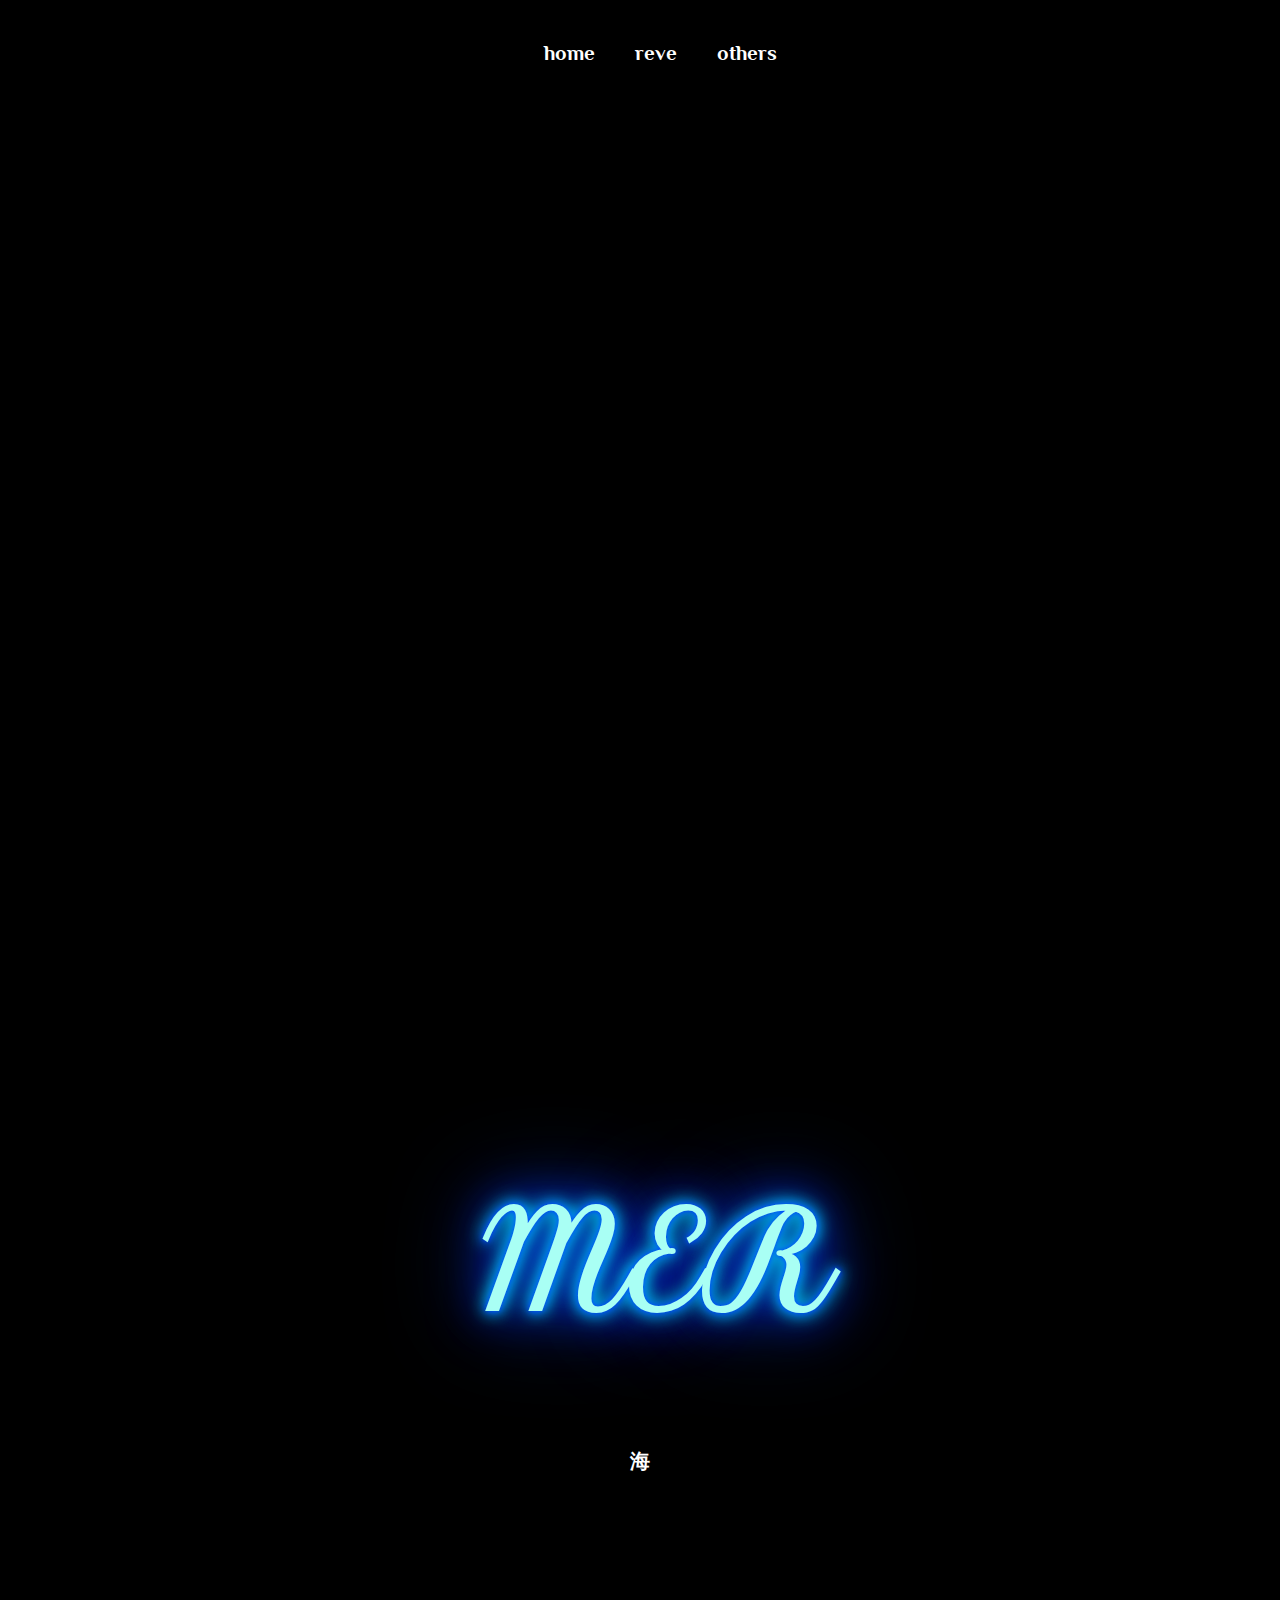
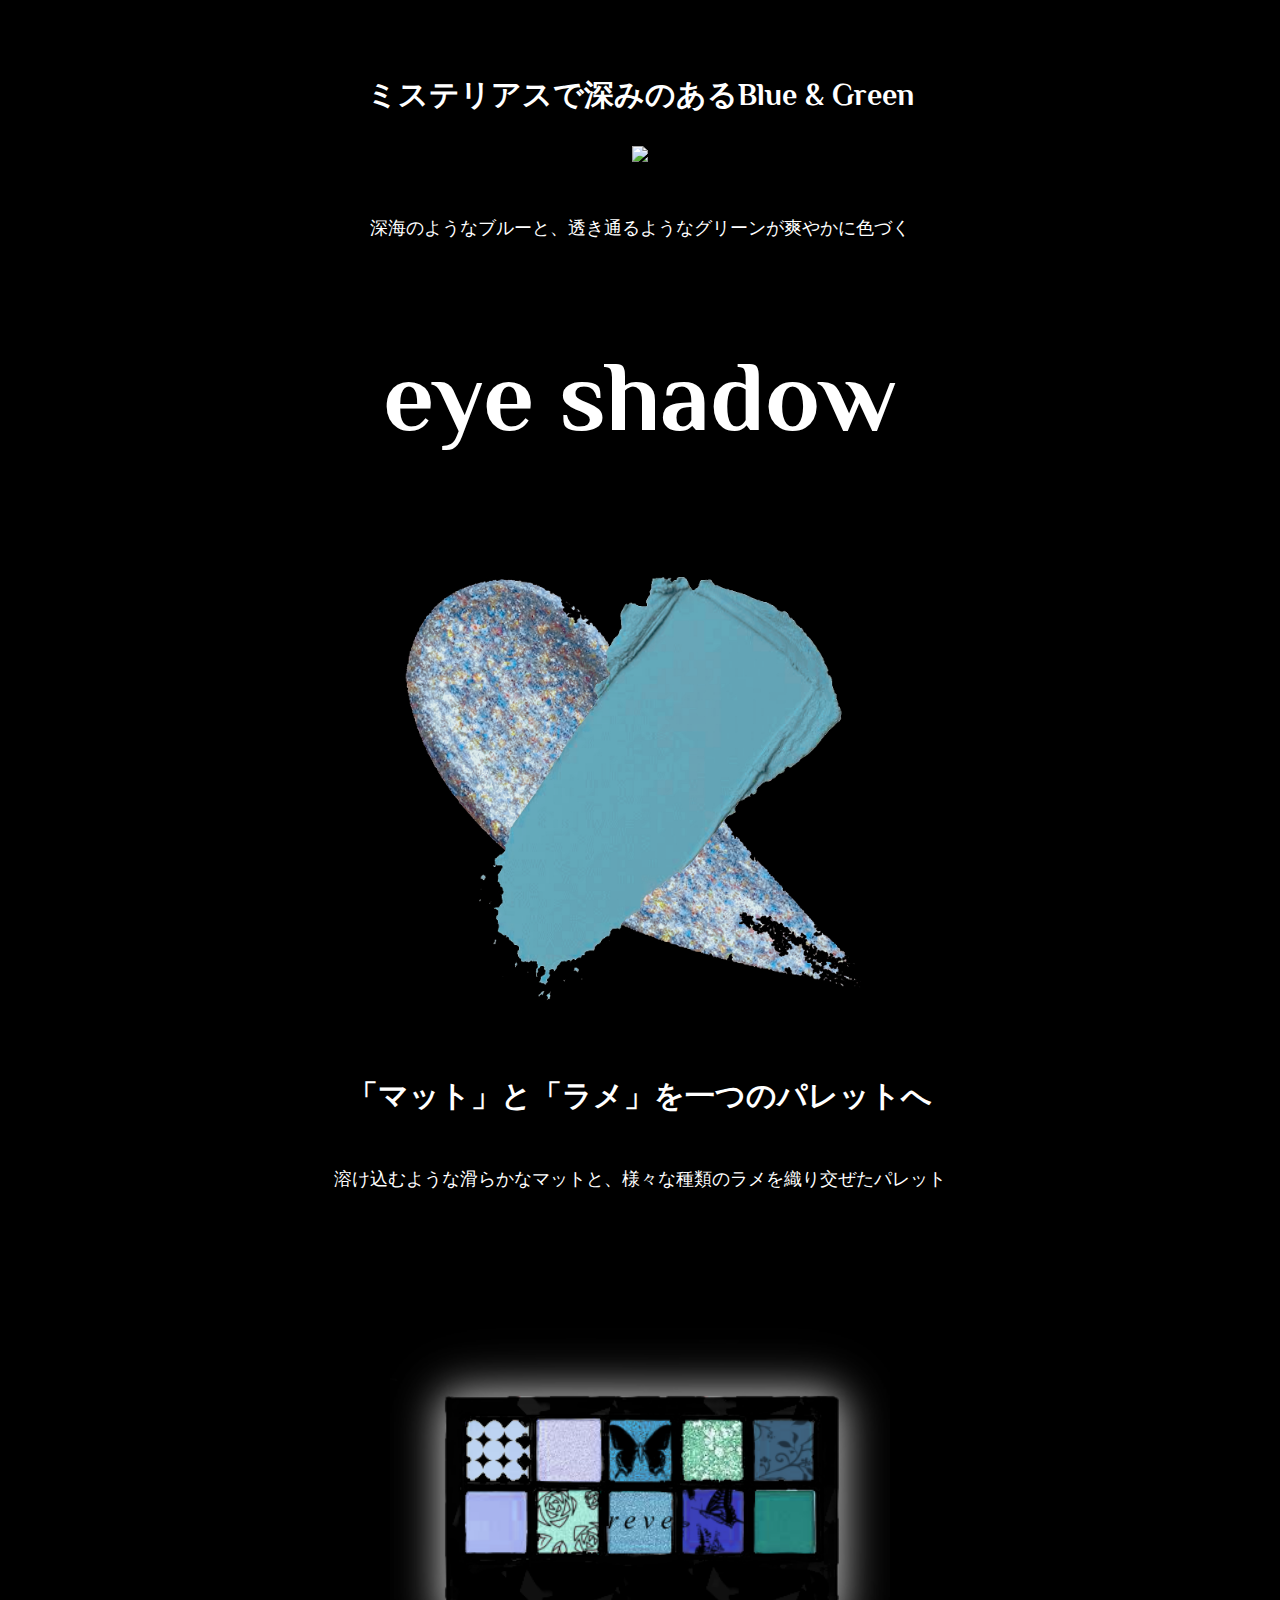
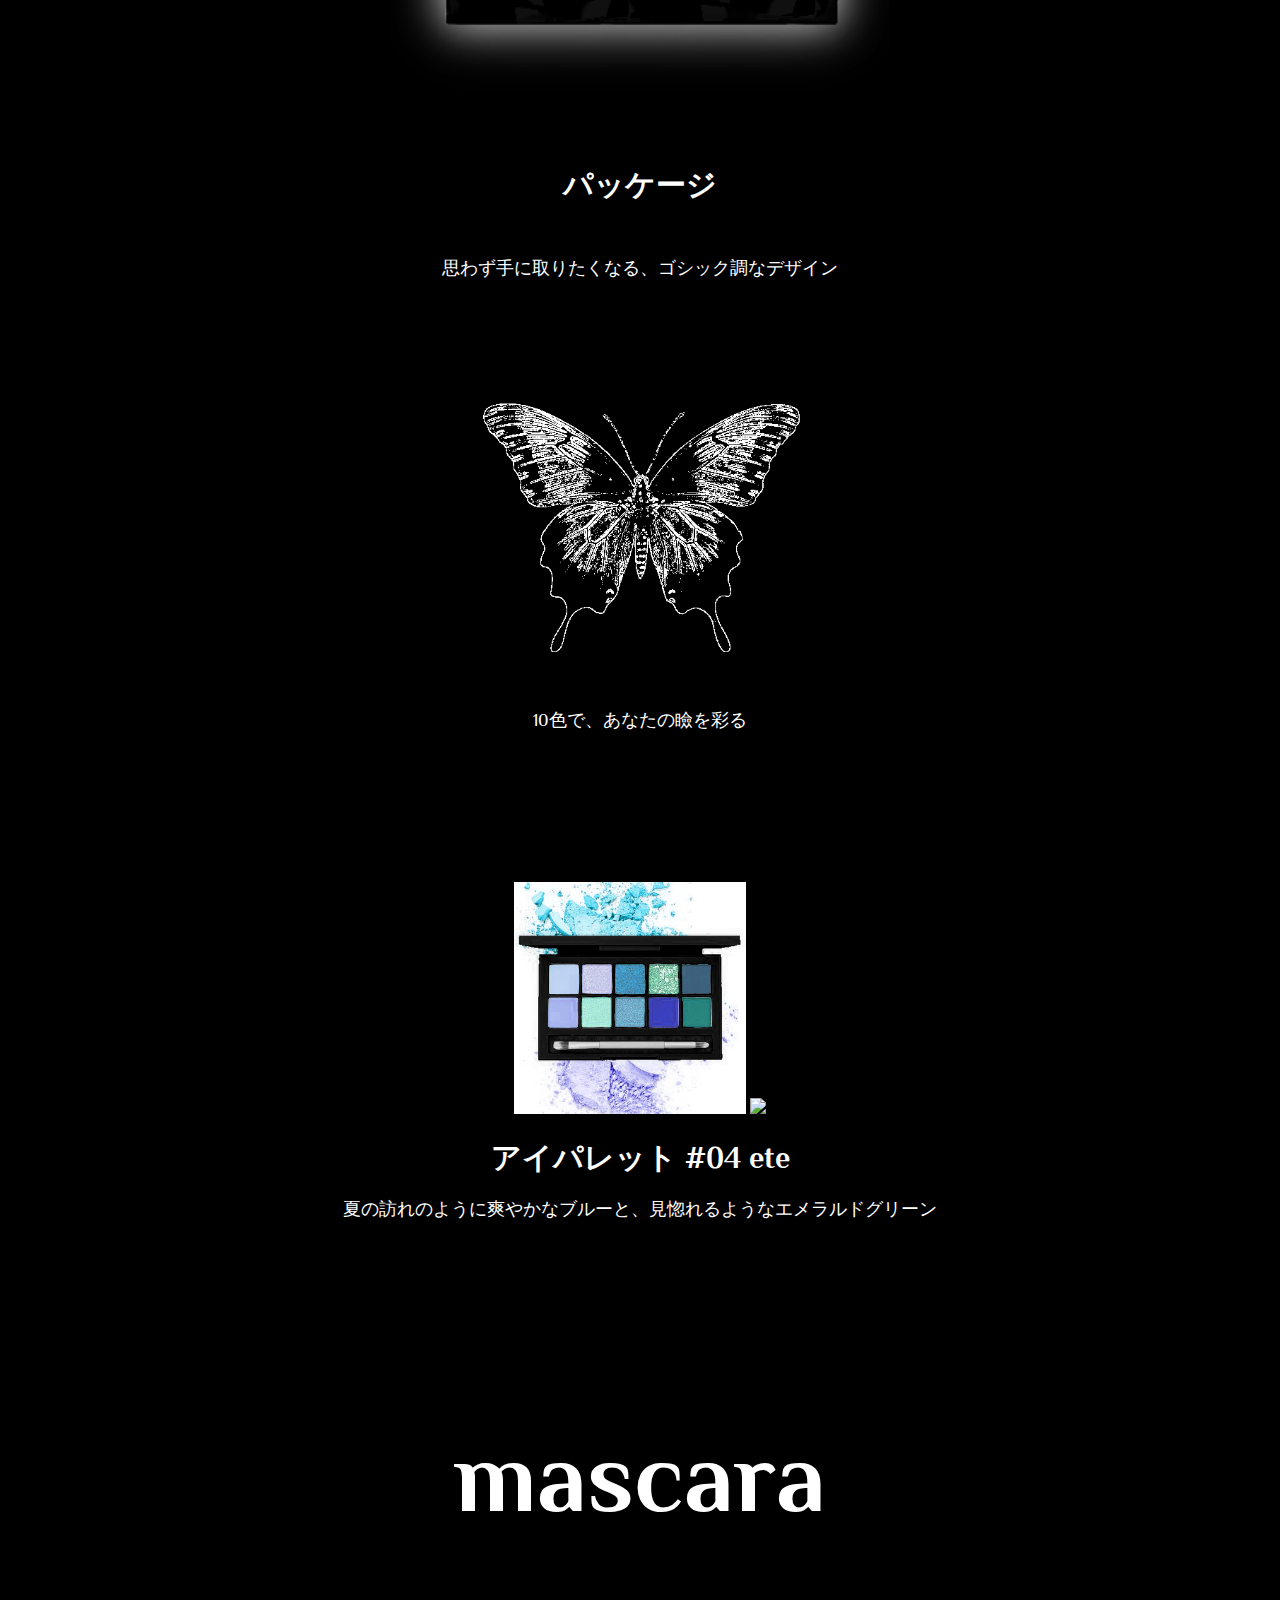
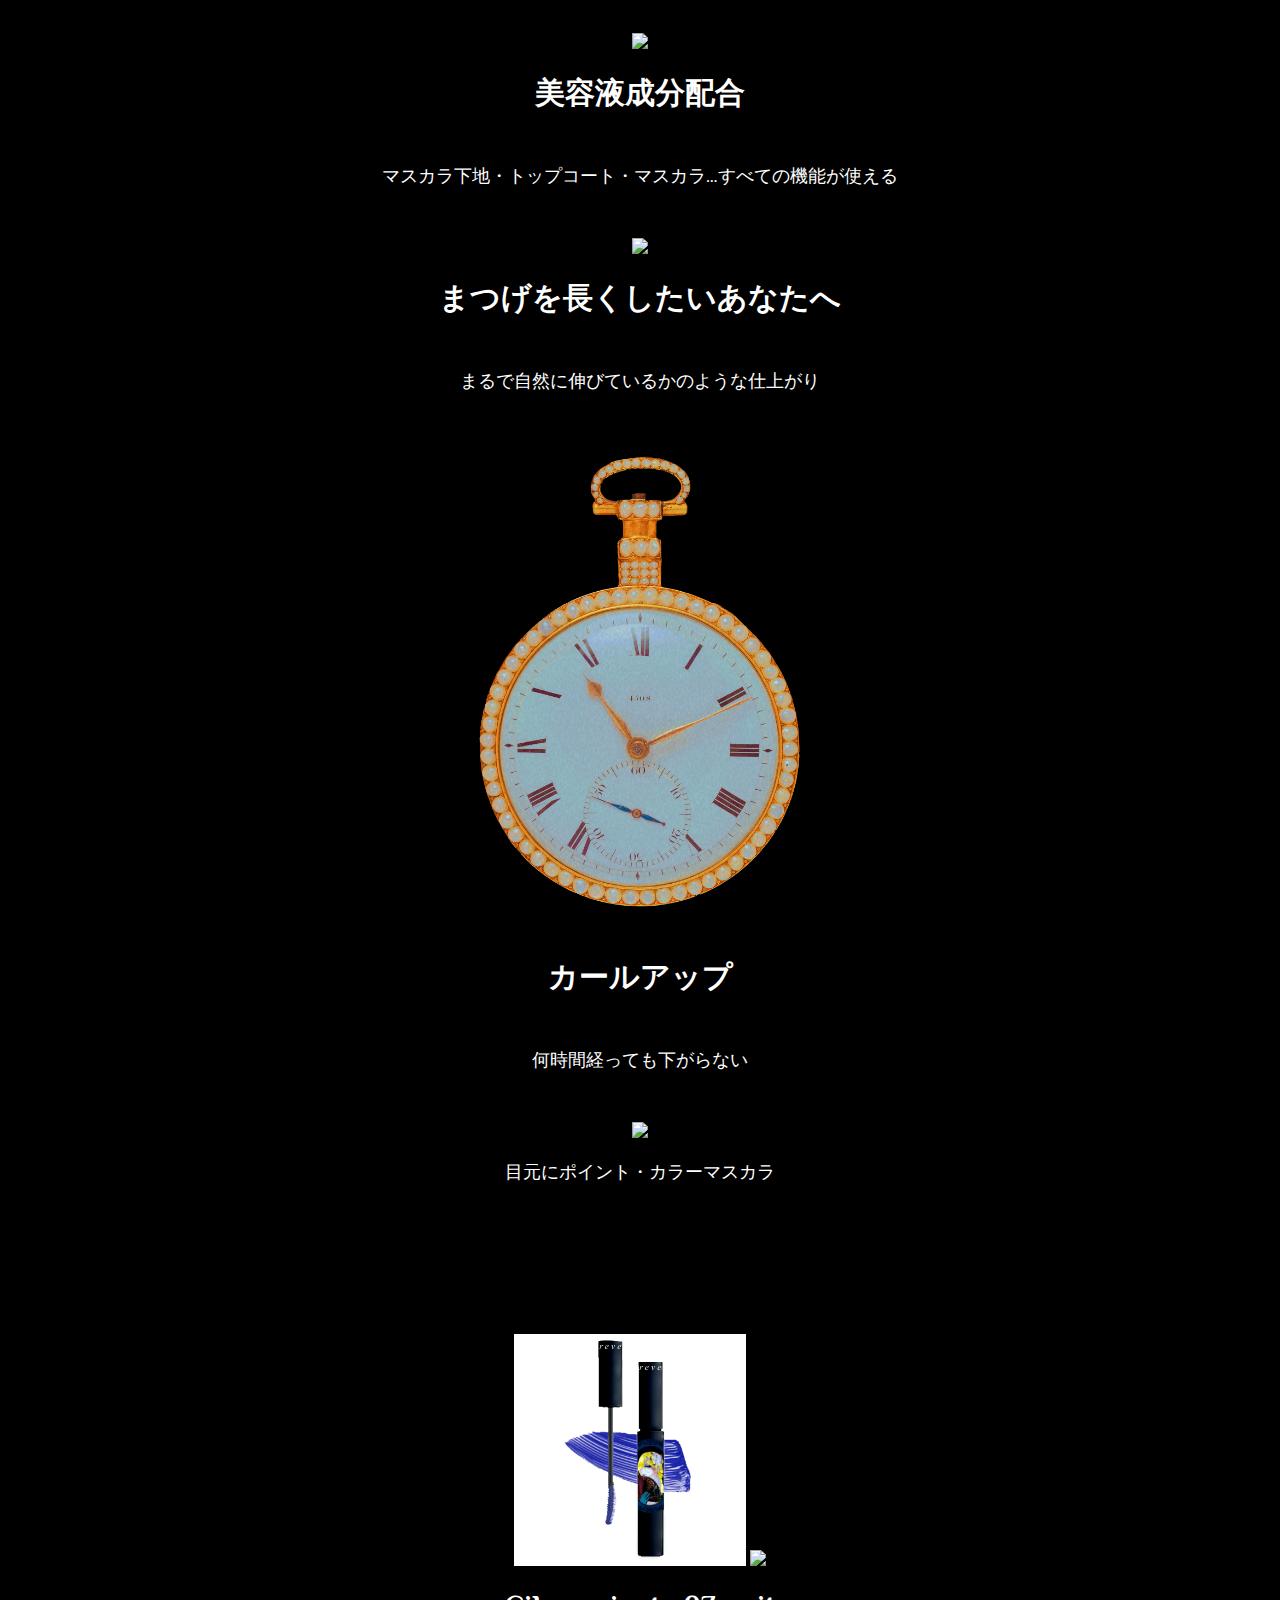
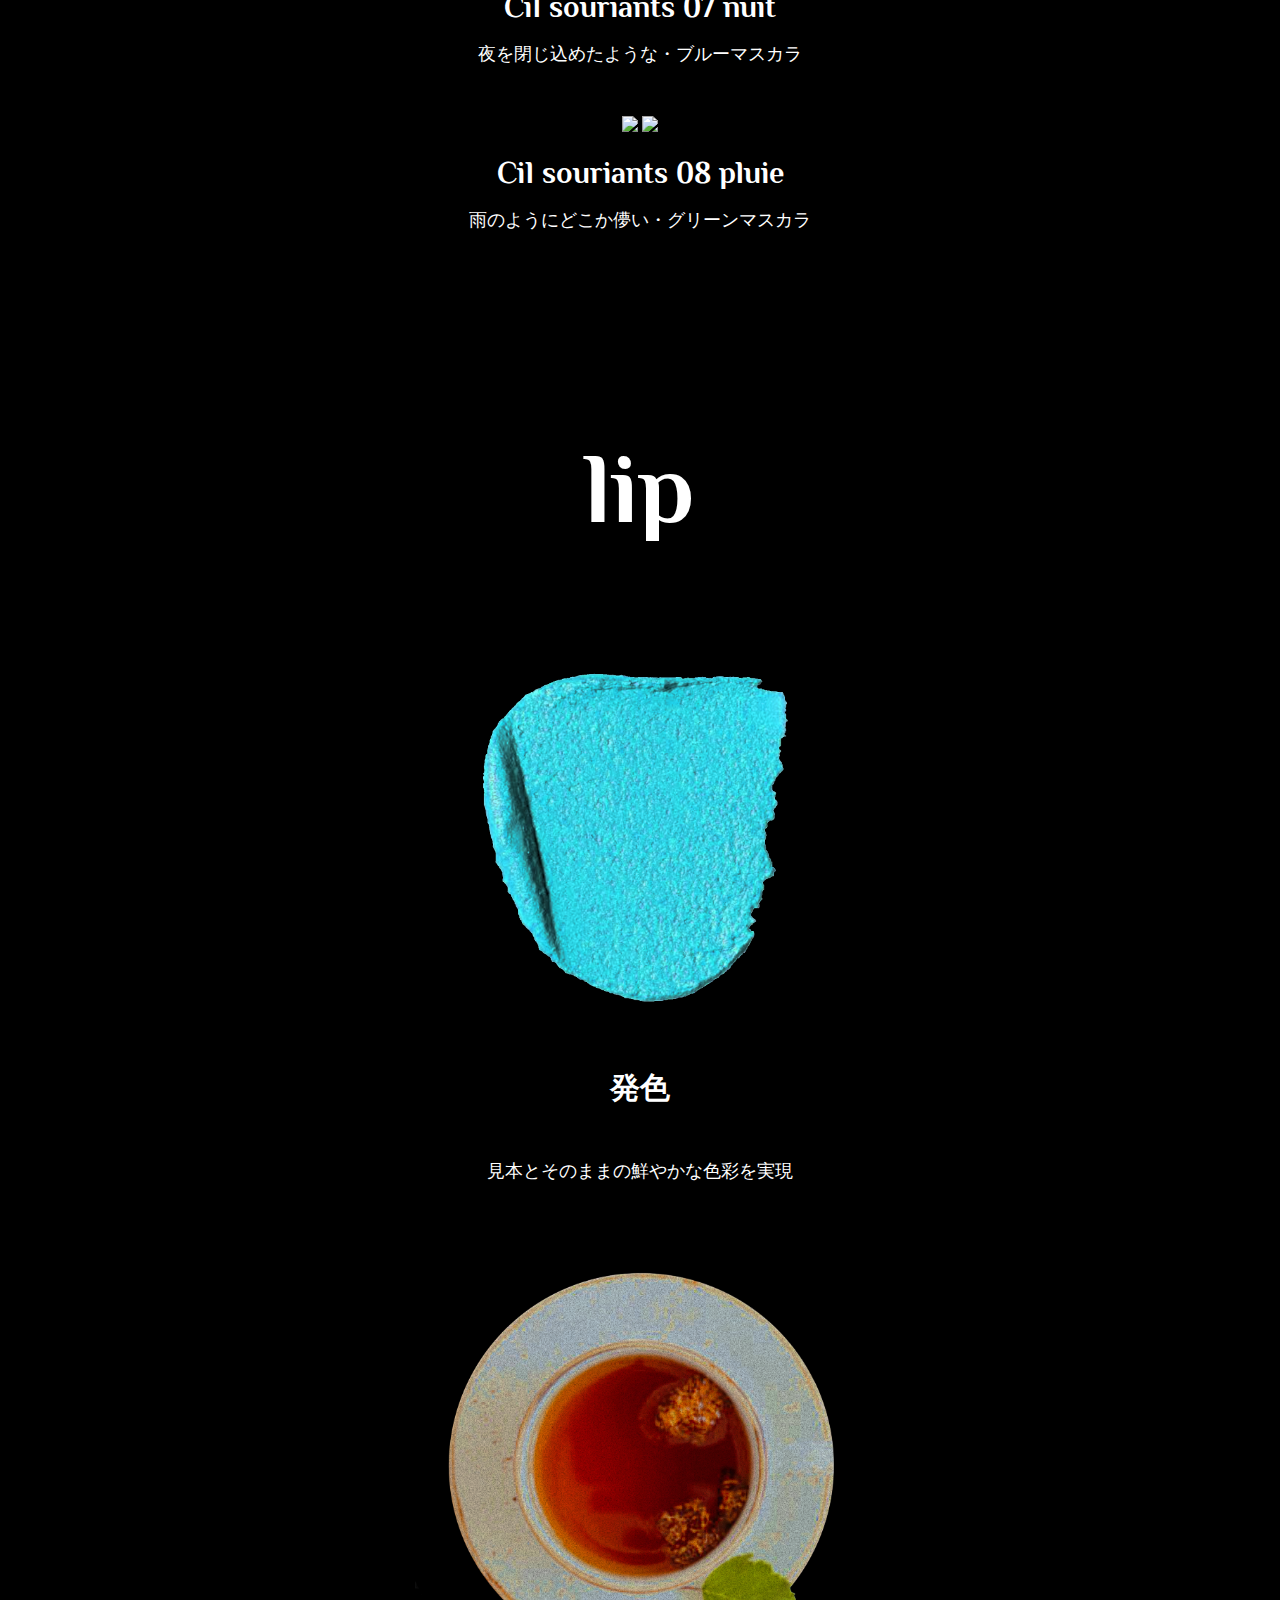
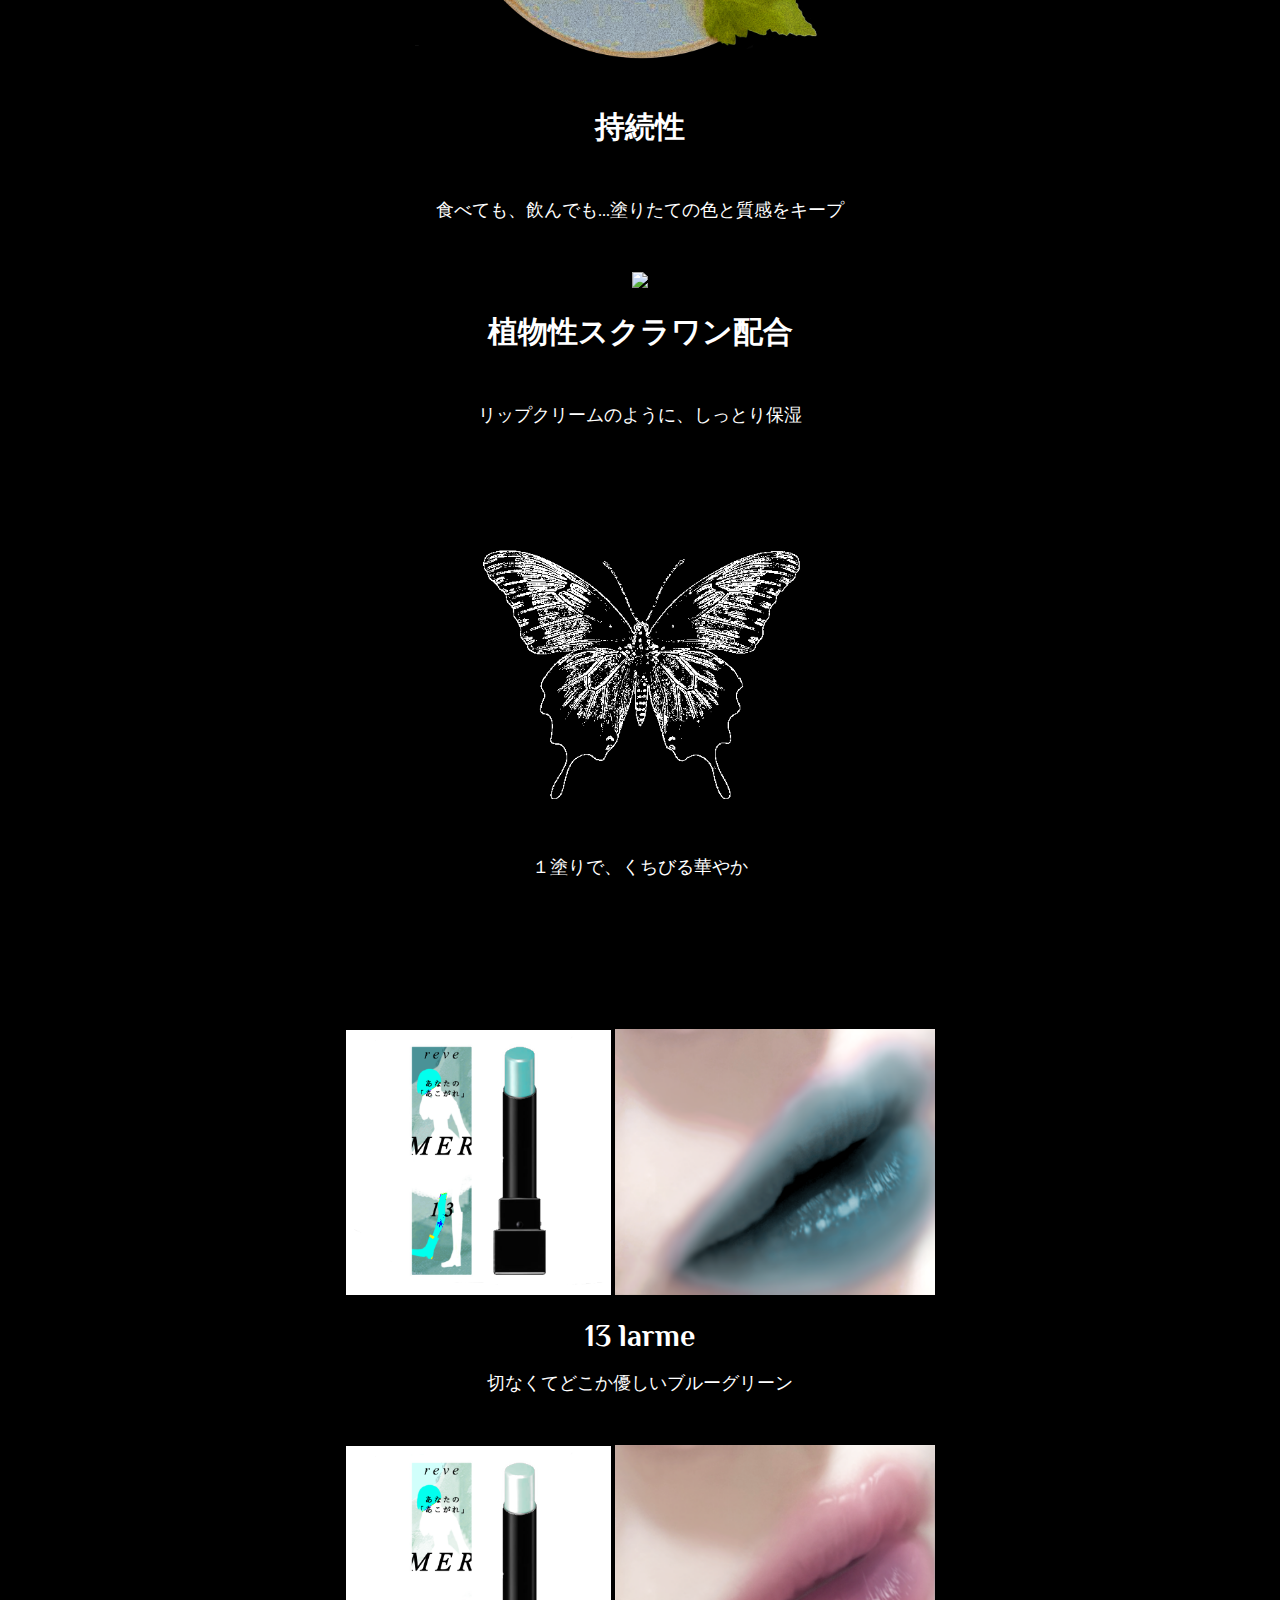
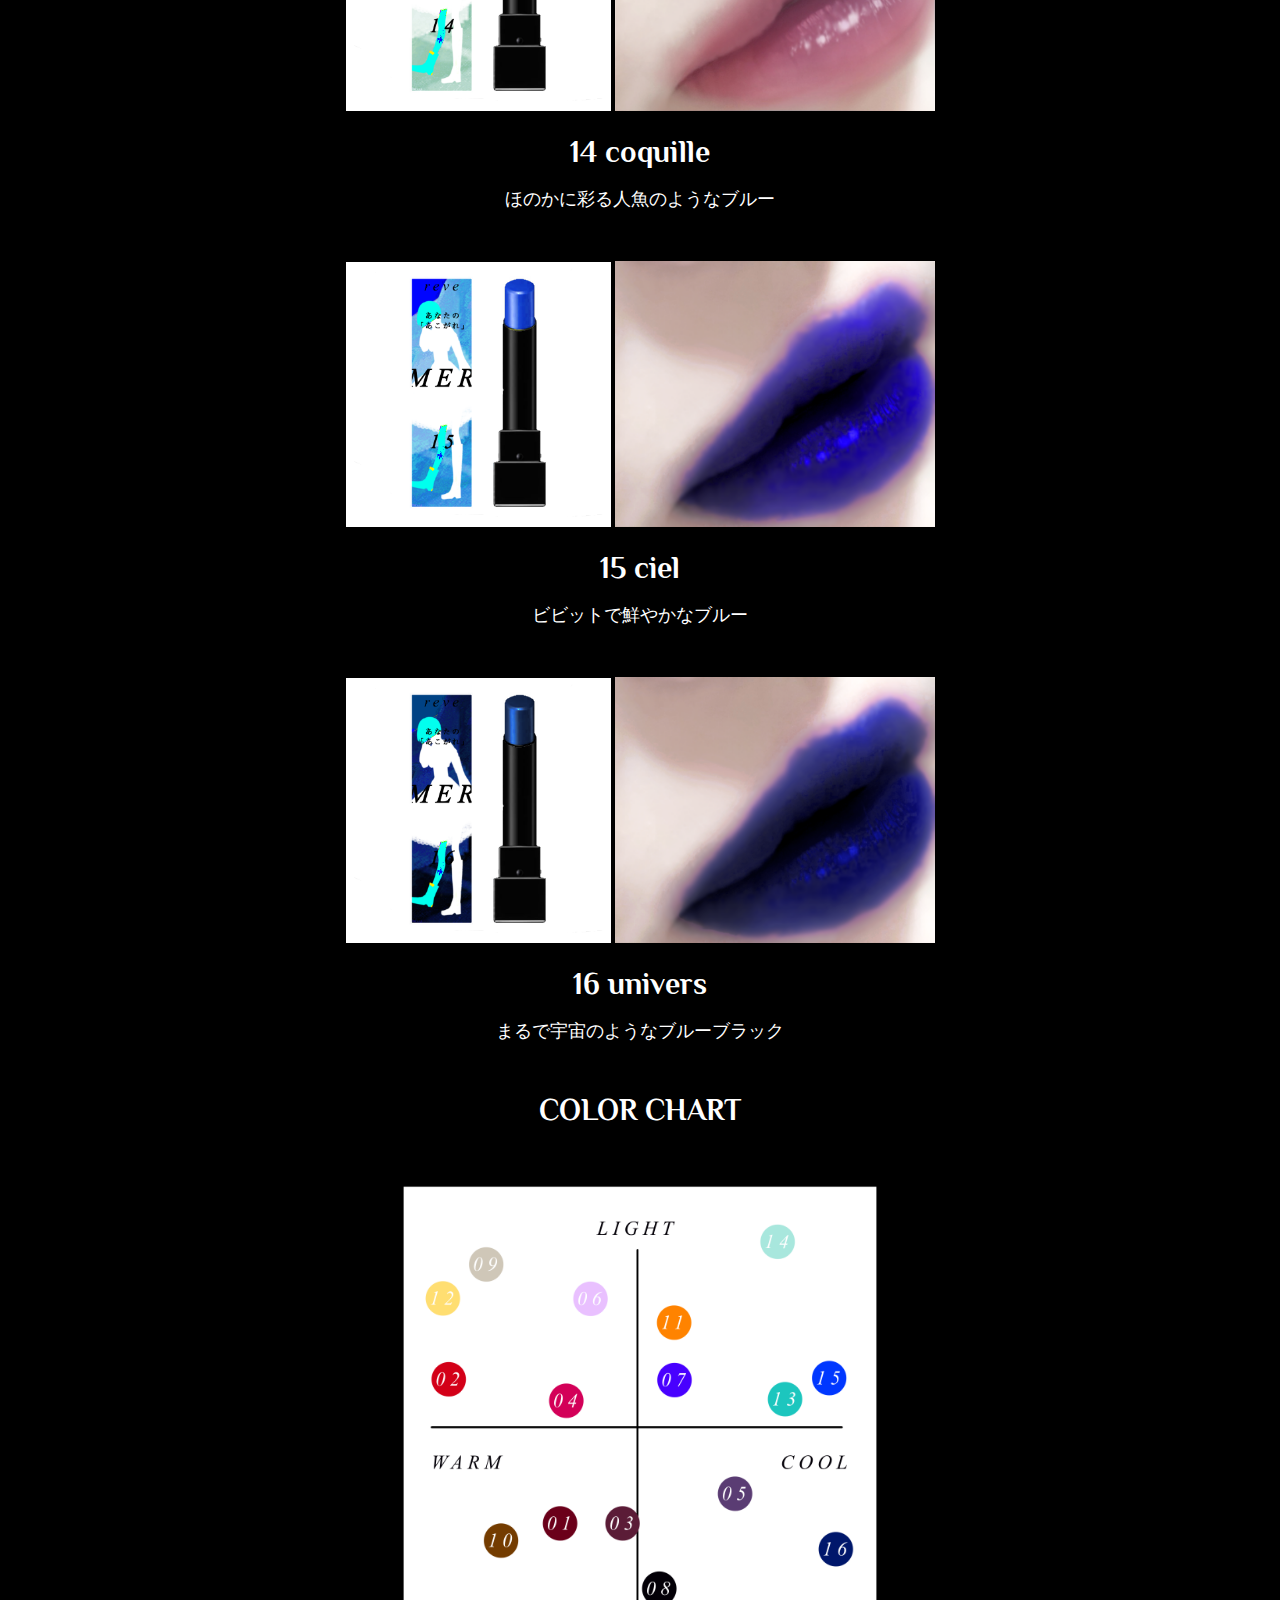
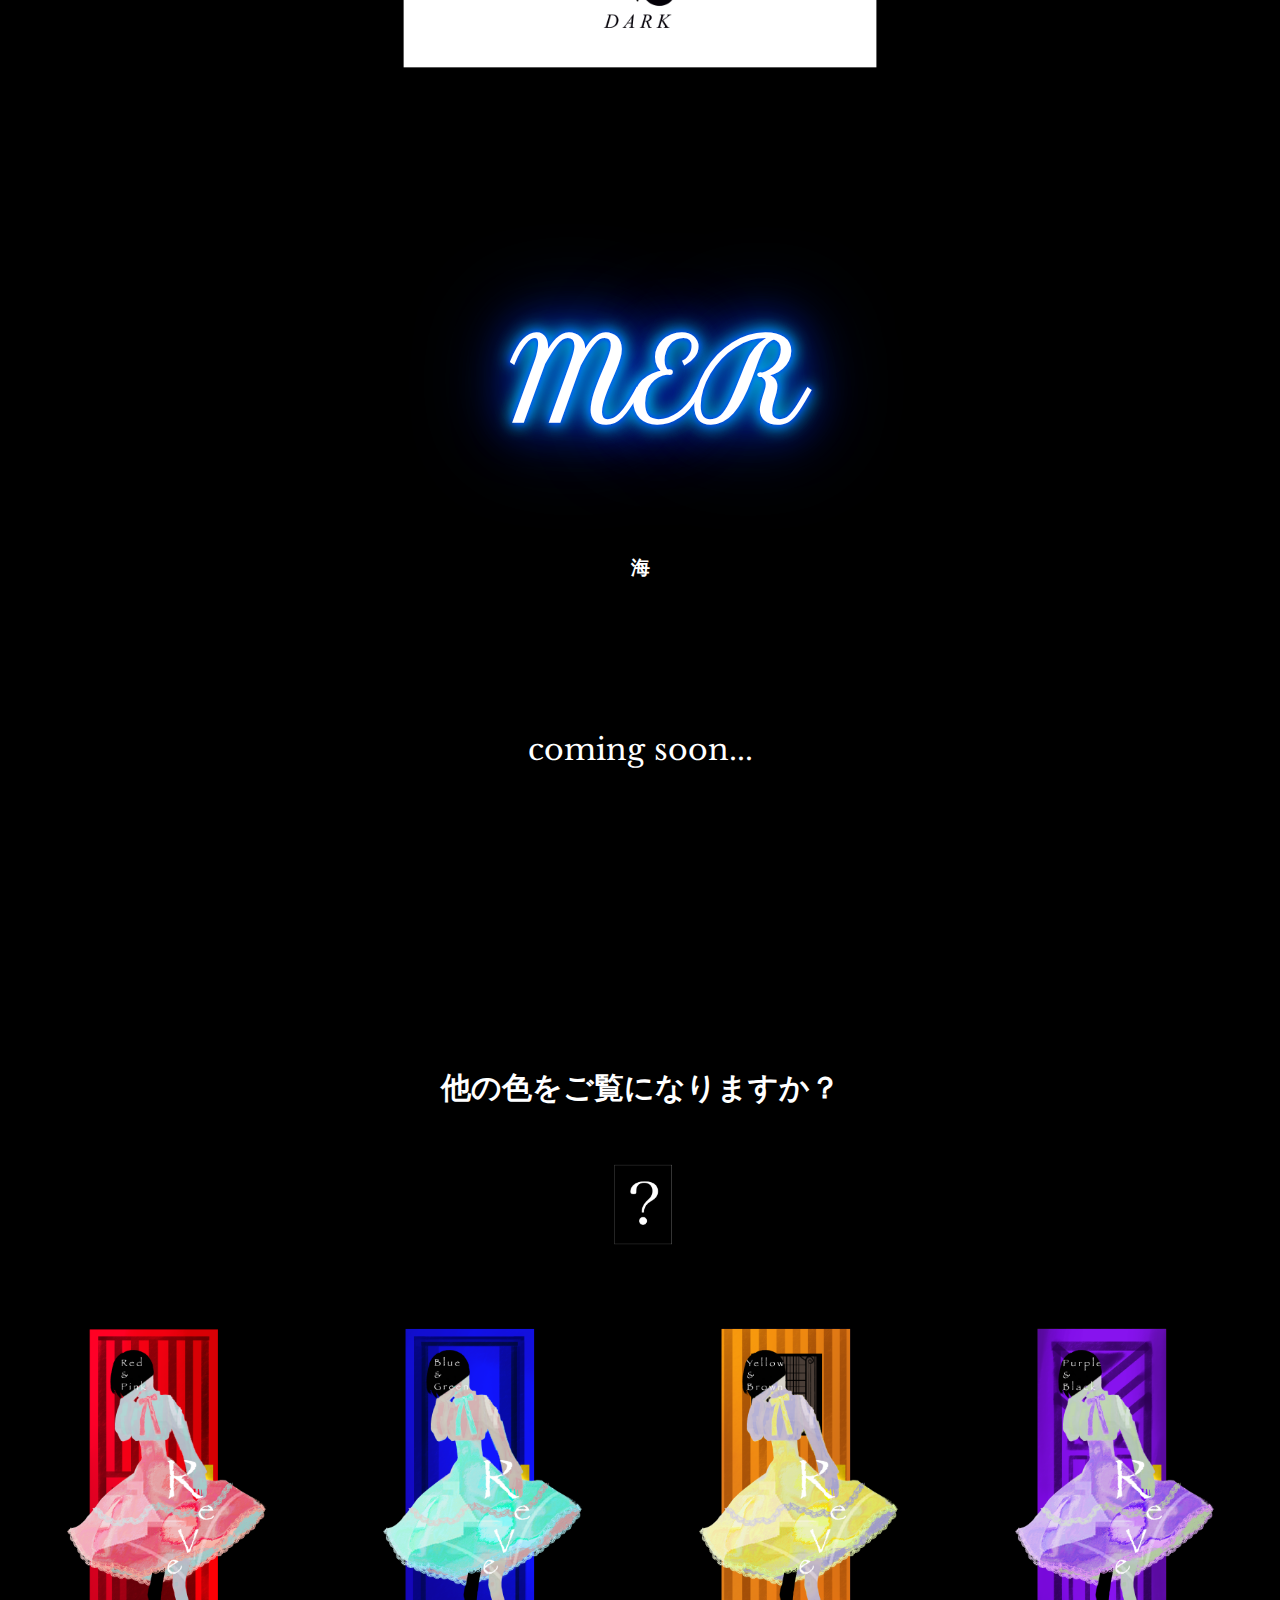
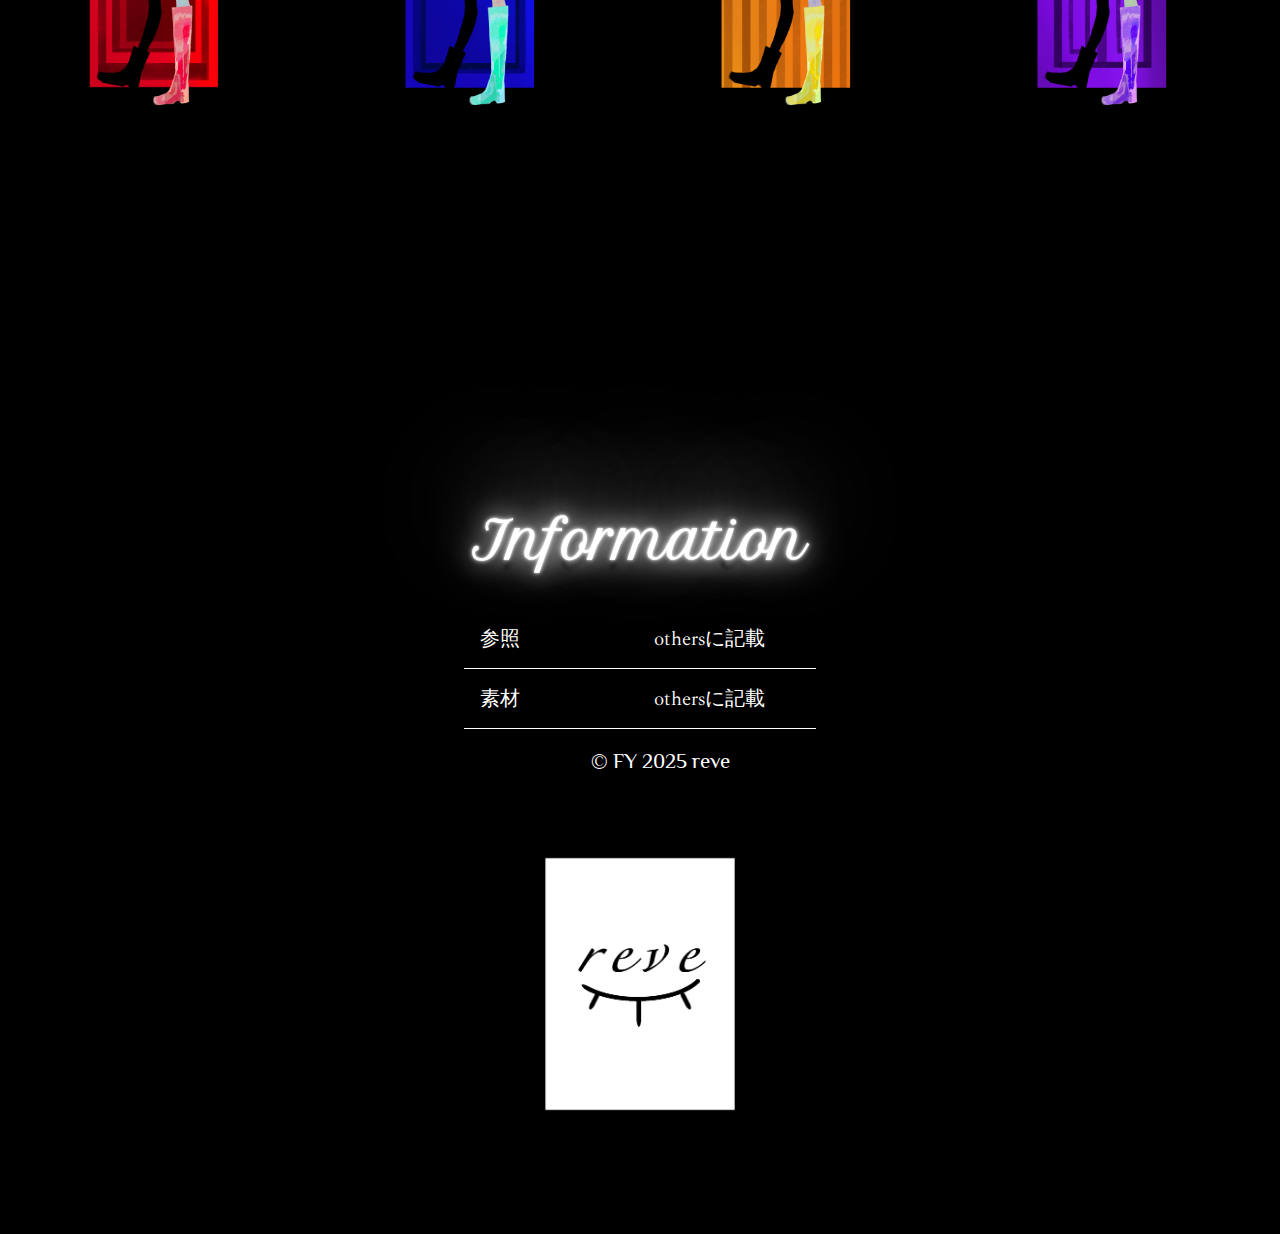
==== blue.html @ bbaf87f2 "Add reve Web Site" ====
<!DOCTYPE html>
<html lang="en">
  <head>
    <meta charset="UTF-8" />
    <meta name="viewport" content="width=device-width, initial-scale=1.0" />
    <title>reve</title>
    <!--????CSS-->
    <link rel="stylesheet" href="https://unpkg.com/ress/dist/ress.min.css" />
    <!-- Google ???? -->
    <link rel="preconnect" href="https://fonts.googleapis.com" />
    <link rel="preconnect" href="https://fonts.gstatic.com" crossorigin />
    <link href="https://fonts.googleapis.com/css2?family=Philosopher:ital,wght@0,400;0,700;1,400;1,700&display=swap" rel="stylesheet" />

    <link rel="preconnect" href="https://fonts.googleapis.com" />
    <link rel="preconnect" href="https://fonts.gstatic.com" crossorigin />
    <link href="https://fonts.googleapis.com/css2?family=Noto+Serif+JP:wght@200..900&family=Philosopher:ital,wght@0,400;0,700;1,400;1,700&display=swap" rel="stylesheet" />

    <link rel="preconnect" href="https://fonts.googleapis.com" />
    <link rel="preconnect" href="https://fonts.gstatic.com" crossorigin />
    <link href="https://fonts.googleapis.com/css2?family=Ballet:opsz@16..72&family=Noto+Serif+JP:wght@200..900&family=Philosopher:ital,wght@0,400;0,700;1,400;1,700&family=Tangerine:wght@400;700&display=swap" rel="stylesheet" />

    <link rel="preconnect" href="https://fonts.googleapis.com" />
    <link rel="preconnect" href="https://fonts.gstatic.com" crossorigin />
    <link href="https://fonts.googleapis.com/css2?family=Ballet:opsz@16..72&family= Bodoni + Moda:ital,opsz,wght@0,6..96,400..900;1,6..96,400..900&family=Noto+Serif+JP:wght@200..900&family=Philosopher:ital,wght@0,400;0,700;1,400;1,700&family=Tangerine:wght@400;700&display=swap" rel="stylesheet" />

    <link rel="preconnect" href="https://fonts.googleapis.com">
<link rel="preconnect" href="https://fonts.gstatic.com" crossorigin>
<link href="https://fonts.googleapis.com/css2?family=Ballet:opsz@16..72&family=Bodoni+Moda:opsz@6..96&family=Ibarra+Real+Nova:ital@0;1&family=Libre+Baskerville:ital,wght@0,400;0,700;1,400&family=Noto+Serif+JP:wght@200..900&family=Petit+Formal+Script&family=Philosopher:ital,wght@0,400;0,700;1,400;1,700&family=Tangerine:wght@400;700&display=swap" rel="stylesheet">

    <!--CSS -->
    <link rel="stylesheet" href="css/Bstyle.css" />
  </head>
  <body>
    <div class="video"><video src="images/Blue.mp4" loop autoplay muted playsinlin height="100px"></video></div>
    </div>

    <div class="cover cover-home">
      <header class="page-header wrapper">
        <nav>
        
            <ul class="main-nav font-english">
             <li><a href="index.html">home</a></li>
             <li><a href="port.html">reve</a></li>
            <li><a href="other.html">others</a></li>       
        
          </ul>
        </nav>
      </header>
    </div>
    <section class="about"> 
        <ul class="petit-formal-script-regular">  <h1>MER</h1></ul>
      <h3>海</h3>
       </section>
       <div class="title"><h3>ミステリアスで深みのあるBlue & Green</h3>
        <img src="images/Bpicture2.png" width="550px" />
      <p>深海のようなブルーと、透き通るようなグリーンが爽やかに色づく</p></div>
      <div class="eyeshadow">
      <h1>eye shadow</h1>
      <img src="images/Bpowder.PNG" width="500px" />
      <h3>「マット」と「ラメ」を一つのパレットへ</h3>
      <p>溶け込むような滑らかなマットと、様々な種類のラメを織り交ぜたパレット</p>
      <img src="images/Bshadow.png" width="500px" />
      <h3>パッケージ</h3>
      <p>思わず手に取りたくなる、ゴシック調なデザイン</p>
      <img src="images/fly.png" width="400px" />
      <div class="before"><p>10色で、あなたの瞼を彩る</p></div>
<img src="images/Bshadow2.png" width="232px" />
<img src="images/Beye.png" width="400px" />
<h2>アイパレット #04 ete</h2>
<p>夏の訪れのように爽やかなブルーと、見惚れるようなエメラルドグリーン</p>
</div>
<div class="mascara">
<h1>mascara</h1>
<img src="images/component.PNG" width="500px" />
<h3>美容液成分配合</h3>
<p>マスカラ下地・トップコート・マスカラ…すべての機能が使える</p>
<img src="images/component2.PNG" width="550px" />
<h3>まつげを長くしたいあなたへ</h3>
<p>まるで自然に伸びているかのような仕上がり</p>
<img src="images/component3.PNG" width="350px" />
<h3>カールアップ</h3>
<p>何時間経っても下がらない</p>
<img src="images/fly.PNG" width="400px" />
<div class="before"><p>目元にポイント・カラーマスカラ</p></div>
<img src="images/07nuit2.png" width="232px" />
<img src="images/07nuit.PNG" width="400px" />
<h2>Cil souriants 07 nuit</h2>
<p>夜を閉じ込めたような・ブルーマスカラ</p>
<img src="images/08pluie2.PNG" width="232px" />
<img src="images/08pluie.png" width="400px" />
<h2>Cil souriants 08 pluie</h2>
<p>雨のようにどこか儚い・グリーンマスカラ</p>
</div>

<div class="lip">
<h1>lip</h1>
<img src="images/Bcomponent.png" width="400px" />
<h3>発色</h3>
<p>見本とそのままの鮮やかな色彩を実現</p>
<img src="images/component4.png" width="450px" />
<h3>持続性</h3>
<p>食べても、飲んでも...塗りたての色と質感をキープ</p>
<img src="images/component5.png" width="450px" />
<h3>植物性スクラワン配合</h3>
<p>リップクリームのように、しっとり保湿</p>
<img src="images/fly.png" width="400px" />
<div class="before"><p>１塗りで、くちびる華やか</p></div>
<img src="images/13larme2.png" width="265px" />
<img src="images/13larme.png" width="320px" />
<h2>13 larme</h2>
<p>切なくてどこか優しいブルーグリーン</p>
<img src="images/14coquille2.png" width="265px" />
<img src="images/14coquille.png" width="320px" />
<h2>14 coquille</h2>
<p>ほのかに彩る人魚のようなブルー</p>
<img src="images/15ciel2.png" width="265px" />
<img src="images/15ciel.png" width="320px" />
<h2>15 ciel</h2>
<p>ビビットで鮮やかなブルー</p>
<img src="images/16univers2.png" width="265px" />
<img src="images/16univers.png" width="320px" />
<h2>16 univers</h2>
<p>まるで宇宙のようなブルーブラック</p>


<h3>COLOR CHART</h3>
<img src="images/colorchart.png" width="500px" />
</div>
<div class="end">
<ul class="petit-formal-script-regular">  <h1>MER</h1></ul>
<div class="smile"><h3>海</h3></div>
<class="com"><h2>coming soon...</h2></div>

</div>

    <div class="cute"><h2>他の色をご覧になりますか？</h2></div>
   <div class="hatena"><img src="images/hatena.png" width="100px" /></div> 

   <div class="door">
    <div class="Rbtn">
       <a href="red.html">
           <img src="images/RRdoor.png" width="300px" >
           <img src="images/RRopen.png" width="300px">
       </a> 
       </div>
       <div class="Bbtn">
           <a href="blue.html">
               <img src="images/BBdoor.png" width="300px">
               <img src="images/BBopen.png" width="300px">
           </a> 
           </div>

        <div class="Ybtn">
               <a href="orange.html">
                   <img src="images/YYdoor.png" width="300px">
                   <img src="images/YYopen.png" width="300px">
               </a> 
               </div>

            <div class="Pbtn">
                   <a href="purple.html">
                       <img src="images/PPdoor.png" width="300px">
                       <img src="images/PPopen.png" width="300px">
                   </a> 
                   </div></div>

</section>
    
    <footer class="page-footer">
       <div class="logo petit-formal-script-regular"><b>I<span>nf</span>or<span>mat</span>ion</b></div>
      <table class="info bodoni">
        <tr>
          <th>参照</th>
          <td>othersに記載</td>
        </tr>
        <tr>
          <th>素材</th>
          <td>othersに記載</td>
        </tr>
      </table>
      <div class="copyright">
        <small class="main-nav tangerine">&copy; FY 2025   reve</small>
        <div class="Arogo">
          <img src="images/rogo1.png" width="300px" height="390px"/>
        </div> 
      </div>
      
    </footer>
  
    </body>
</html>
---- css/Bstyle.css ----
@charset "UTF-8";

table {
  width: 100%;

}
.about h1 {
  font-size: calc(20px + 18vh);
  line-height: calc(20px + 20vh);
  text-shadow: 0 0 5px #003cff, 0 0 15px #00a2ff, 0 0 20px #00ffaa, 0 0 40px #0011ff, 0 0 60px #003cff, 0 0 10px #1100ff, 0 0 98px #0059ff;
  color: #a9fff4;
  text-align: center;
  animation: blink 12s infinite;
  -webkit-animation: blink 12s infinite;
}

@-webkit-keyframes blink {
  20%,
  24%,
  55% {
    color: #111;
    text-shadow: none;
  }

  0%,
  19%,
  21%,
  23%,
  25%,
  54%,
  56%,
  100% {
    text-shadow: 0 0 5px #003cff, 0 0 15px #00a2ff, 0 0 20px #00ffaa, 0 0 40px #0011ff, 0 0 60px #003cff, 0 0 10px #1100ff, 0 0 98px #0059ff;
  }
}

@keyframes blink {
  20%,
  24%,
  55% {
    color: #111;
    text-shadow: none;
  }

  0%,
  19%,
  21%,
  23%,
  25%,
  54%,
  56%,
  100% {
    text-shadow: 0 0 5px #003cff, 0 0 15px #00a2ff, 0 0 20px #00ffaa, 0 0 40px #0011ff, 0 0 60px #003cff, 0 0 10px #1100ff, 0 0 98px #0059ff;
  }
}
html,
body {
  height: 100%;
}
.max-height {
  height: 100%;
}
html {
  background-color: black;
  color: rgb(255, 255, 255);
}
/* フォント */
.libre-baskerville-regular {
  font-family: "Libre Baskerville", serif;
  font-weight: 400;
  font-style: normal;
}

.philosopher-bold-italic {
  font-family: "Philosopher", sans-serif;
  font-weight: 700;
  font-style: italic;
}

.petit-formal-script-regular {
  font-family: "Petit Formal Script", cursive;
  font-weight: 400;
  font-style: normal;
}

.font-english {
  font-family: "Philosopher", sans-serif;
  font-weight: 700;
}
.tangerine {
  font-family: "Ballet", serif;
  font-optical-sizing: auto;
  font-weight: 400;
  font-style: normal;
}
.bodoni {
  font-family: "Ibarra Real Nova", serif;
  font-optical-sizing: auto;
  font-weight: weight;
  font-style: normal;
}
/* ヘッダー-------------- */
.main-nav {
  font-family: "Philosopher", serif;
  display: flex;
  justify-content: center;
  gap: 2.5rem;
  font-size: 1.3rem;
  list-style: none;
  width: 100%;
  height: 100px;
  padding: 20px;
  position: relative;
  inset-inline: 50%;
  width: 100vw;
  margin-inline: -50vw;
}
.main-nav a {
  color: #ffffff;
  text-decoration: none;
}
.main-nav a:hover {
  color: rgb(112, 112, 112);
}
.about h1{
    margin-top: 1000px;
    text-align: center;
    font-size: 130px;
}
.about h3{
    font-size: 20px;
    margin-top: 10px;
    font-family: "Philosopher", serif;
    text-align: center;
}
.title{
    text-align: center;
    margin-top: 100px;
    font-family: "Philosopher", serif;
}
.title h3{
    margin-top: 200px;
    font-size: 30px;
}
.title p{
    margin-top:50px;
    margin-bottom: 100px;
    font-size: 18px;
}
.eyeshadow{
    text-align: center;
    margin-bottom: 200px;
    font-family: "Philosopher", serif;
}
.eyeshadow h1{
  font-size: 100px;
  margin-bottom: 100px;
}
.eyeshadow h3{
  margin-top:20px;
  font-size: 30px;
  margin-bottom: 50px;
}
.eyeshadow p{
  margin-bottom: 50px;
font-size: 18px;  
}
.eyeshadow h2{
  margin-top: 20px;
  font-size: 30px;
  margin-bottom: 10px;
}
.before{
margin-bottom: 150px;
}
.mascara{
    text-align: center;
    margin-top: 200px;
    font-family: "Philosopher", serif;
}
.mascara h1{
  font-size: 100px;
  margin-bottom: 100px;
}
.mascara h3{
  margin-top:20px;
  font-size: 30px;
  margin-bottom: 50px;
}
.mascara p{
  margin-bottom: 50px;
font-size: 18px;  
}
.mascara h2{
  margin-top: 20px;
  font-size: 30px;
  margin-bottom: 10px;
}
.lip{
    text-align: center;
    margin-top: 200px;
    font-family: "Philosopher", serif;
}
.lip h1{
  font-size: 100px;
  margin-bottom: 100px;
}
.lip h3{
  margin-top:20px;
  font-size: 30px;
  margin-bottom: 50px;
}
.lip p{
  margin-bottom: 50px;
font-size: 18px;  
}
.lip h2{
  margin-top: 20px;
  font-size: 30px;
  margin-bottom: 10px;
}
.end{
  margin-top: 200px;
  text-align: center;
}
.end .smile{
  font-family: "Philosopher", serif;
  margin-bottom: 150px;
}
.end h2{
  font-size: 30px;
    font-family: "Libre Baskerville", serif;
    font-weight: 400;
    font-style: normal;
}
.end h1 {
  font-size: calc(20px + 10vh);
  line-height: calc(20px + 20vh);
  text-shadow: 0 0 5px #003cff, 0 0 15px #00a2ff, 0 0 20px #00ffaa, 0 0 40px #0011ff, 0 0 60px #003cff, 0 0 10px #1100ff, 0 0 98px #0059ff;
  text-align: center;
  animation: blink 12s infinite;
  -webkit-animation: blink 12s infinite;
}

@-webkit-keyframes blink {
  20%,
  24%,
  55% {
    color: #111;
    text-shadow: none;
  }

  0%,
  19%,
  21%,
  23%,
  25%,
  54%,
  56%,
  100% {
    text-shadow: 0 0 5px #003cff, 0 0 15px #00a2ff, 0 0 20px #00ffaa, 0 0 40px #0011ff, 0 0 60px #003cff, 0 0 10px #1100ff, 0 0 98px #0059ff;
  }
}

@keyframes blink {
  20%,
  24%,
  55% {
    color: #111;
    text-shadow: none;
  }

  0%,
  19%,
  21%,
  23%,
  25%,
  54%,
  56%,
  100% {
    text-shadow: 0 0 5px #003cff, 0 0 15px #00a2ff, 0 0 20px #00ffaa, 0 0 40px #0011ff, 0 0 60px #003cff, 0 0 10px #1100ff, 0 0 98px #0059ff;
  }
}
.cute{
    font-family: "Philosopher", serif;
    margin-top: 300px;
    text-align: center;
    font-size: 20px;
  }
  .hatena{
    text-align: center;
  }
/* ボタン */
/* Red */
.door {
  display: flex;
  margin-bottom: 280px;
  text-align: center;
}
.Rbtn {
  position: relative;
  width: 350px;
  height: 500px;
  margin: 0 auto;
  display: block;
  border-radius: 12px;
  overflow: hidden;
  cursor: pointer;
}
.Rbtn img {
  position: absolute;
  top: 50%;
  left: 50%;
  -webkit-transform: translate(-50%, -50%);
  transform: translate(-50%, -50%);
  width: 100%;
  display: block;
  -webkit-transition: 0.01s ease-in-out;
  transition: 0.01s ease-in-out;
}
.Rbtn img:nth-of-type(2) {
  left: 200%;
}
.Rbtn:hover img:nth-of-type(2) {
  left: 50%;
}
/* Blue */
.Bbtn {
  position: relative;
  width: 350px;
  height: 500px;
  margin: 0 auto;
  display: block;
  border-radius: 12px;
  overflow: hidden;
  cursor: pointer;
}
.Bbtn img {
  position: absolute;
  top: 50%;
  left: 50%;
  -webkit-transform: translate(-50%, -50%);
  transform: translate(-50%, -50%);
  width: 100%;
  display: block;
  -webkit-transition: 0.01s ease-in-out;
  transition: 0.01s ease-in-out;
}
.Bbtn img:nth-of-type(2) {
  left: 200%;
}
.Bbtn:hover img:nth-of-type(2) {
  left: 50%;
}
/* Yellow */
.Ybtn {
  position: relative;
  width: 350px;
  height: 500px;
  margin: 0 auto;
  display: block;
  border-radius: 12px;
  overflow: hidden;
  cursor: pointer;
}
.Ybtn img {
  position: absolute;
  top: 50%;
  left: 50%;
  -webkit-transform: translate(-50%, -50%);
  transform: translate(-50%, -50%);
  width: 100%;
  display: block;
  -webkit-transition: 0.01s ease-in-out;
  transition: 0.01s ease-in-out;
}
.Ybtn img:nth-of-type(2) {
  left: 200%;
}
.Ybtn:hover img:nth-of-type(2) {
  left: 50%;
}
/* purple */
.Pbtn {
  position: relative;
  width: 350px;
  height: 500px;
  margin: 0 auto;
  display: block;
  border-radius: 12px;
  overflow: hidden;
  cursor: pointer;
}
.Pbtn img {
  position: absolute;
  top: 50%;
  left: 50%;
  -webkit-transform: translate(-50%, -50%);
  transform: translate(-50%, -50%);
  width: 100%;
  display: block;
  -webkit-transition: 0.01s ease-in-out;
  transition: 0.01s ease-in-out;
}
.Pbtn img:nth-of-type(2) {
  left: 200%;
}
.Pbtn:hover img:nth-of-type(2) {
  left: 50%;
}
/* video */
.video {
    width: 100%;
    height: 100vh;
    background: url(../img/kv-alternative.jpg) no-repeat center/cover;
    position: absolute;
    top: 0;
    left: 0;
    z-index: -3;
    overflow: hidden;
  }
  .video::after {
    content: "";
    width: 80%;
    height: 80%;
    display: block;
    position: absolute;
    left: 0;
    top: 0;
  }
  
  .video video {
    min-width: 100%;
    min-height: 100%;
    width: auto;
    height: auto;
    position: absolute;
    top: 50%;
    left: 50%;
    transform: translateX(-50%) translateY(-50%);
  }

  /* last */
.logo {
    text-align: center;
    width: 65%;
    height: 100px;
    margin: auto;
    top: 0;
    left: 0;
    right: 0;
    bottom: 0;
    user-select: none;
    font-size: 50px;
  }
  
  .logo b {
    color: rgb(255, 255, 255);
    text-shadow: 0 -40px 100px, 0 0 2px, 0 0 1em #ffffff, 0 0 0.5em #ffffff, 0 0 0.1em #ffffff, 0 10px 3px #000;
  }
  .logo b span {
    animation: blink linear infinite 2s;
  }
  .logo b span:nth-of-type(2) {
    animation: blink linear infinite 3s;
  }
  @keyframes blink {
    78% {
      color: inherit;
      text-shadow: inherit;
    }
    79% {
      color: #3f3f3f;
    }
    80% {
      text-shadow: none;
    }
    81% {
      color: inherit;
      text-shadow: inherit;
    }
    82% {
      color: #333;
      text-shadow: none;
    }
    83% {
      color: inherit;
      text-shadow: inherit;
    }
    92% {
      color: #333;
      text-shadow: none;
    }
    92.5% {
      color: inherit;
      text-shadow: inherit;
    }
  }
  /* Arogo */
  .Arogo {
    margin-top: -80px;
    text-align: center;
  }
  /* フッター*/
footer {
    padding: 50px;
    text-align: center;
    font-size: 20px;
  }
  page-footer {
    font-family: "Ballet", serif;
  }
  .info {
    width: 100%;
    max-width: 400px;
    margin: auto;
    padding: 0 1.5rem;
    border-spacing: 0;
  }
  .info th,
  .info td {
    border-bottom: 1px solid #ffffff;
  }
  .info th {
    text-align: left;
    font-weight: normal;
    padding: 1rem;
  }
  .info td {
    padding: 1rem 0;
  }
  /* about */
  about {
    color: rgb(255, 255, 255);
  }
  @media screen and (min-width: 768px) {
    .video {
      min-width: 750px;
    }
  }
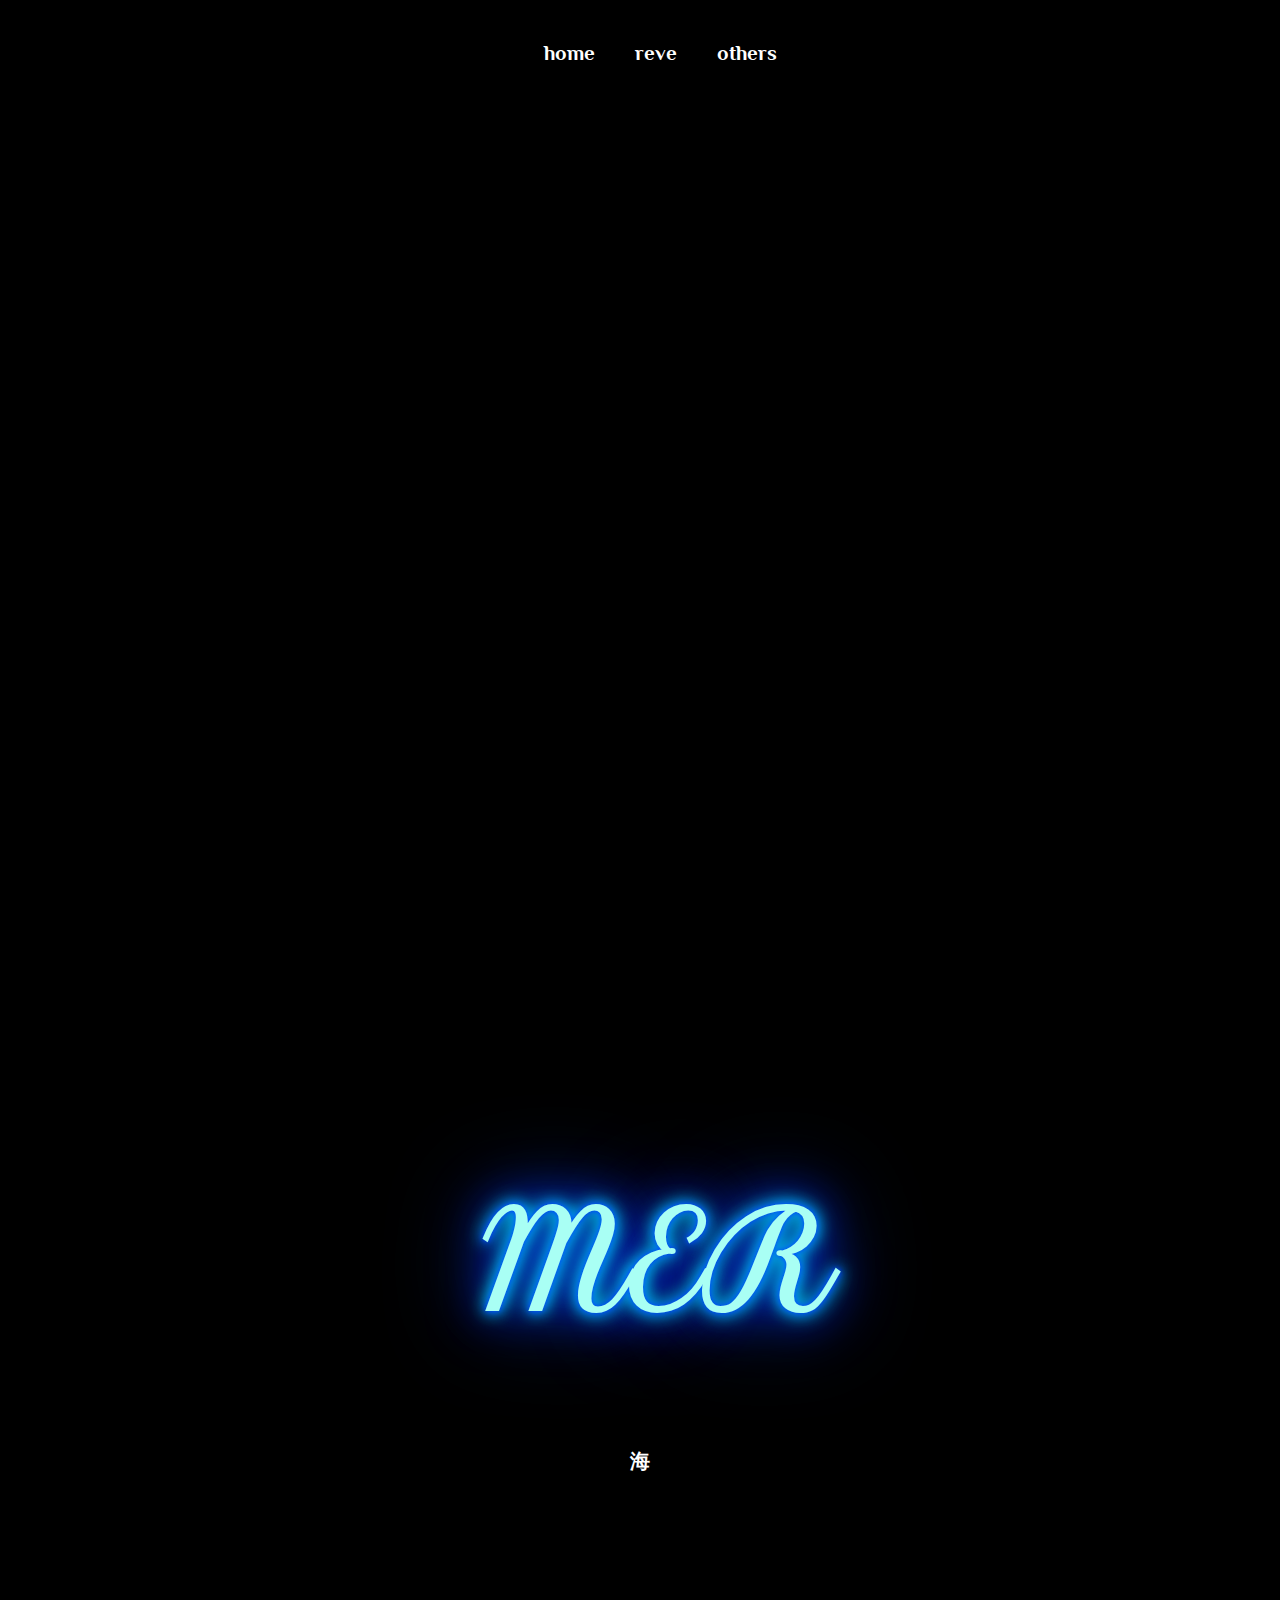
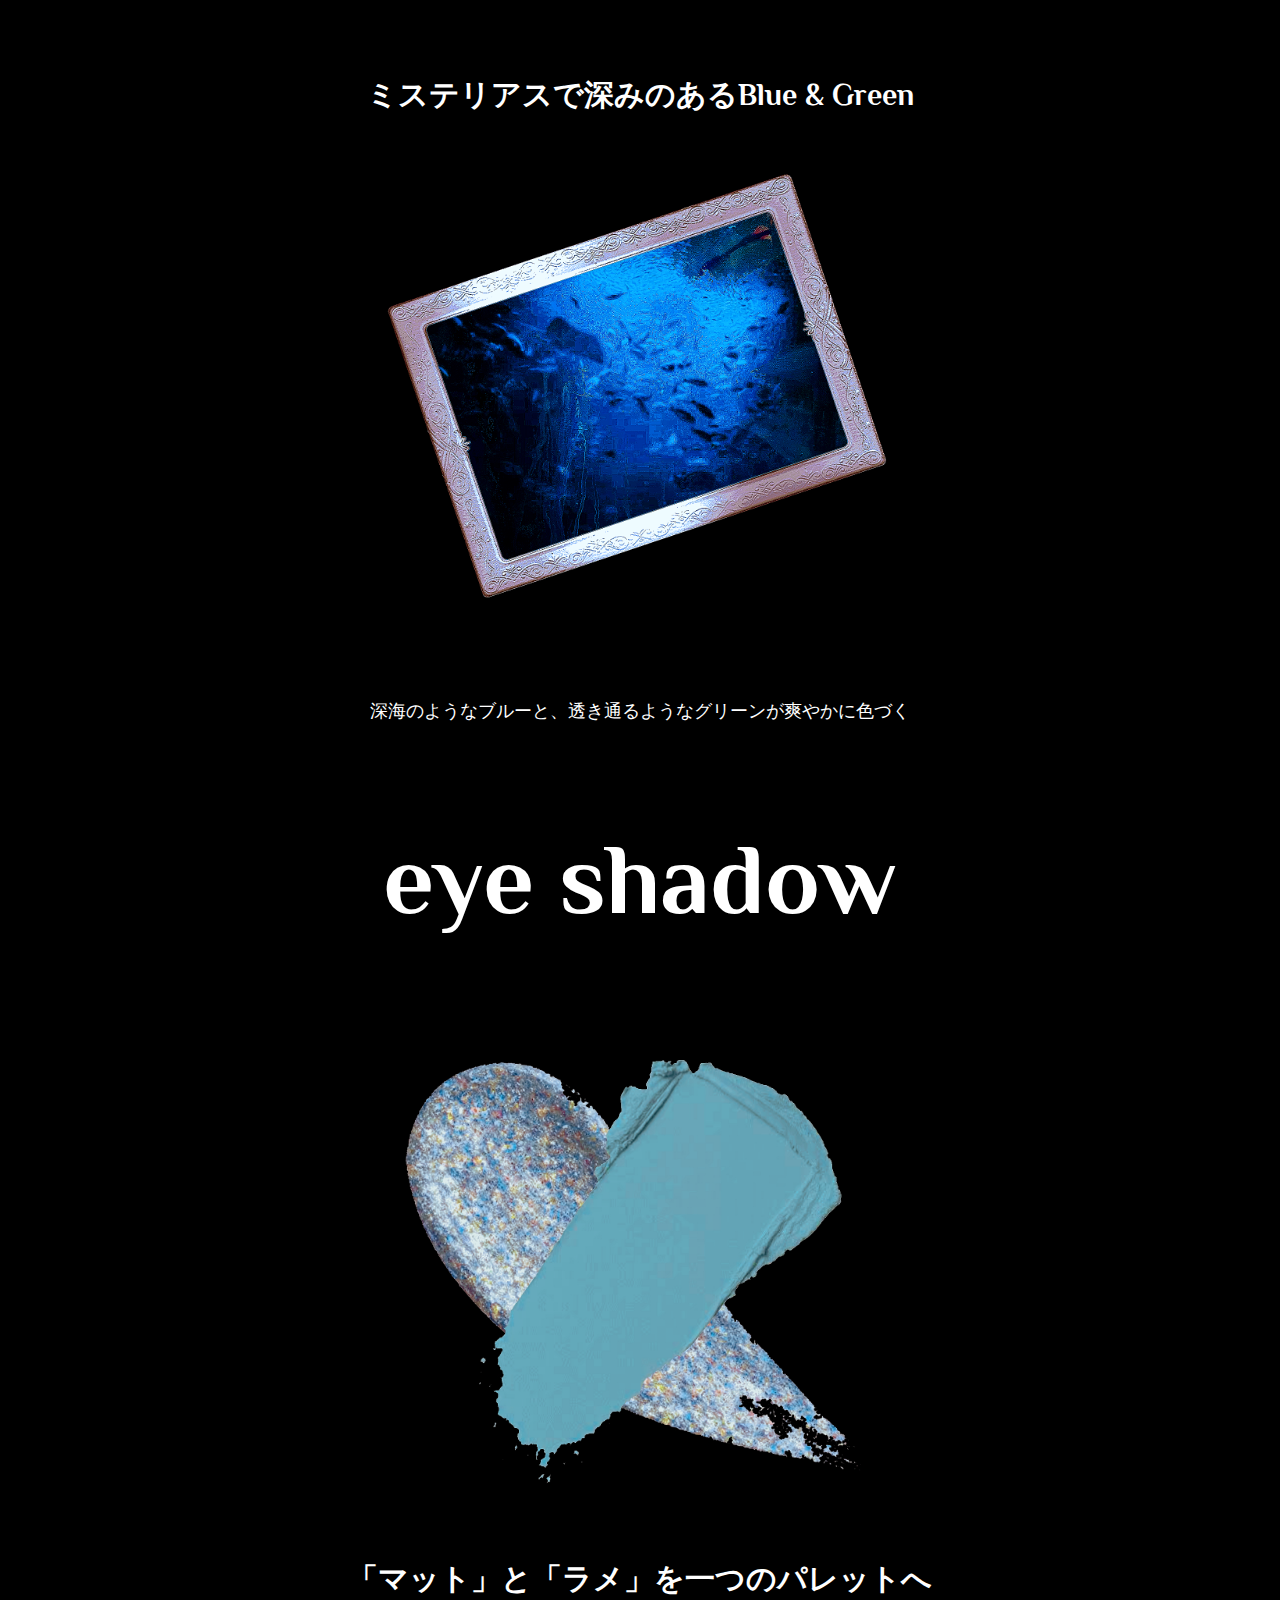
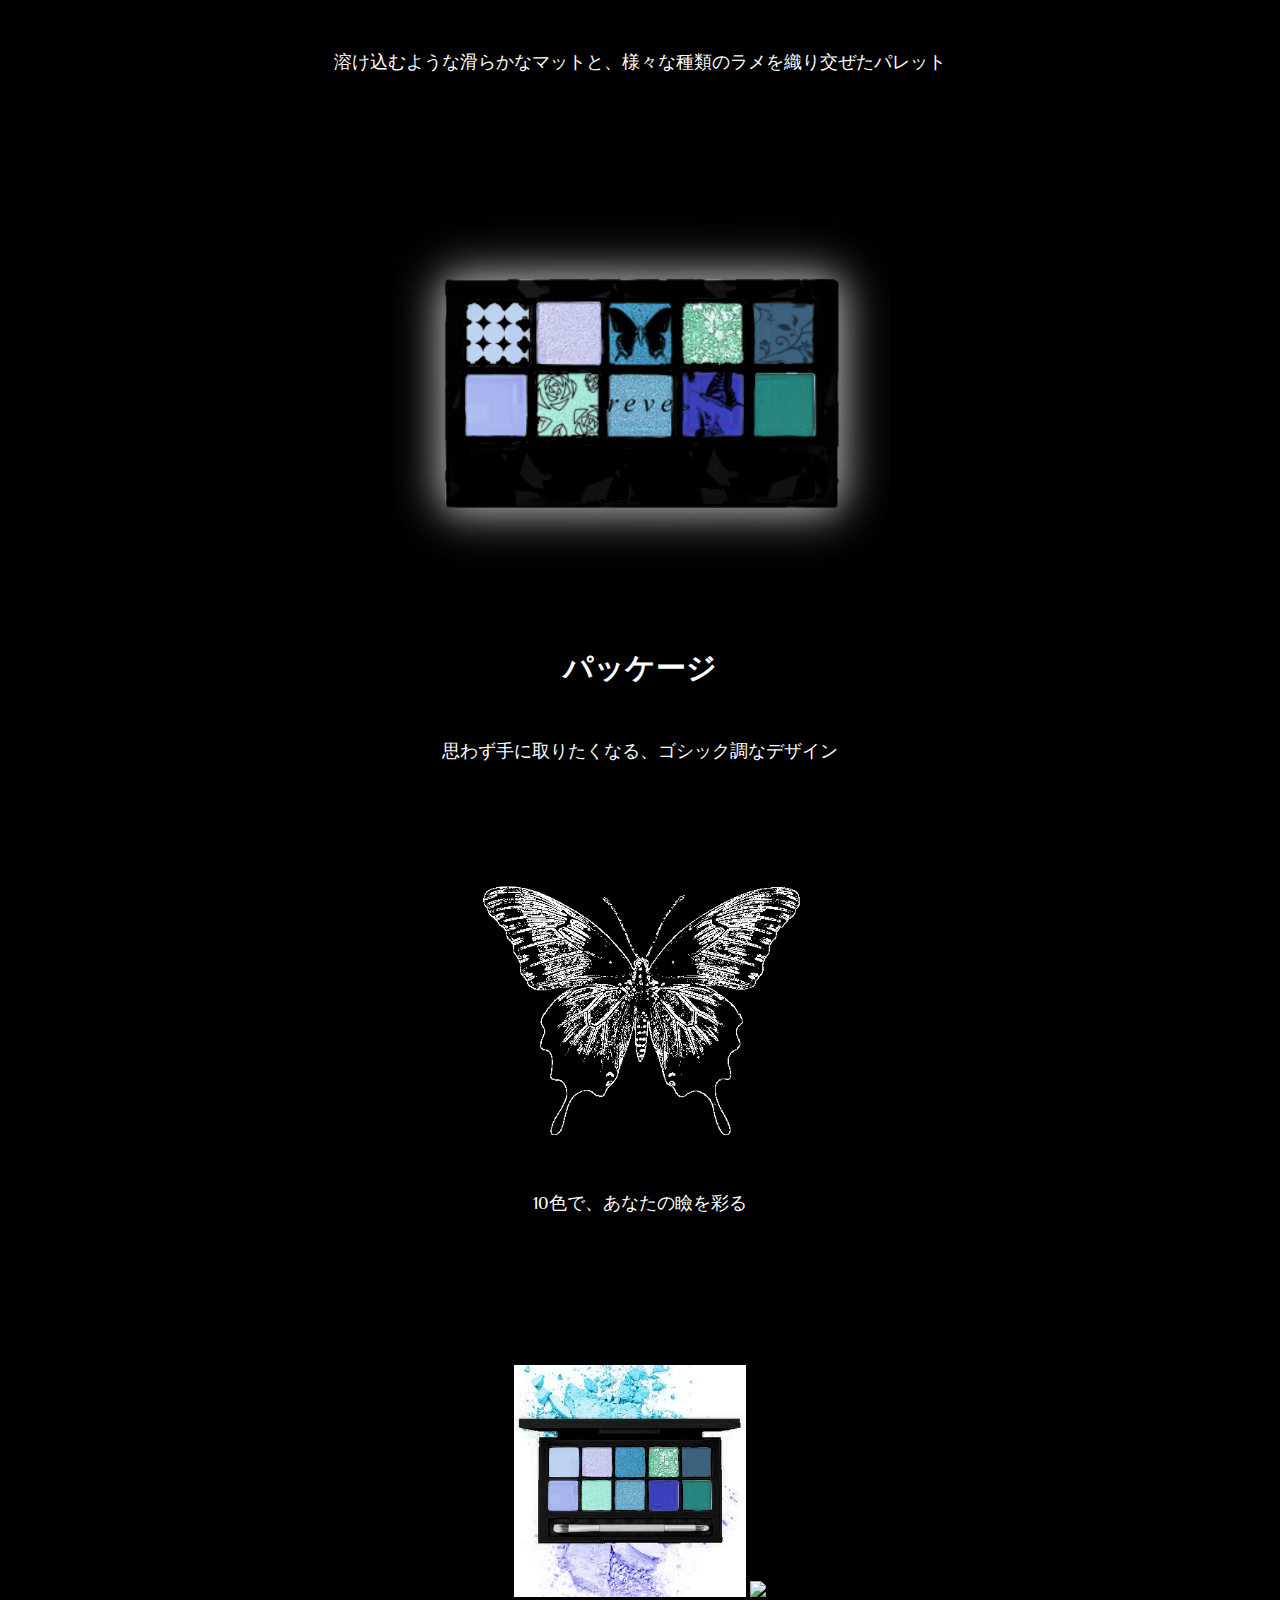
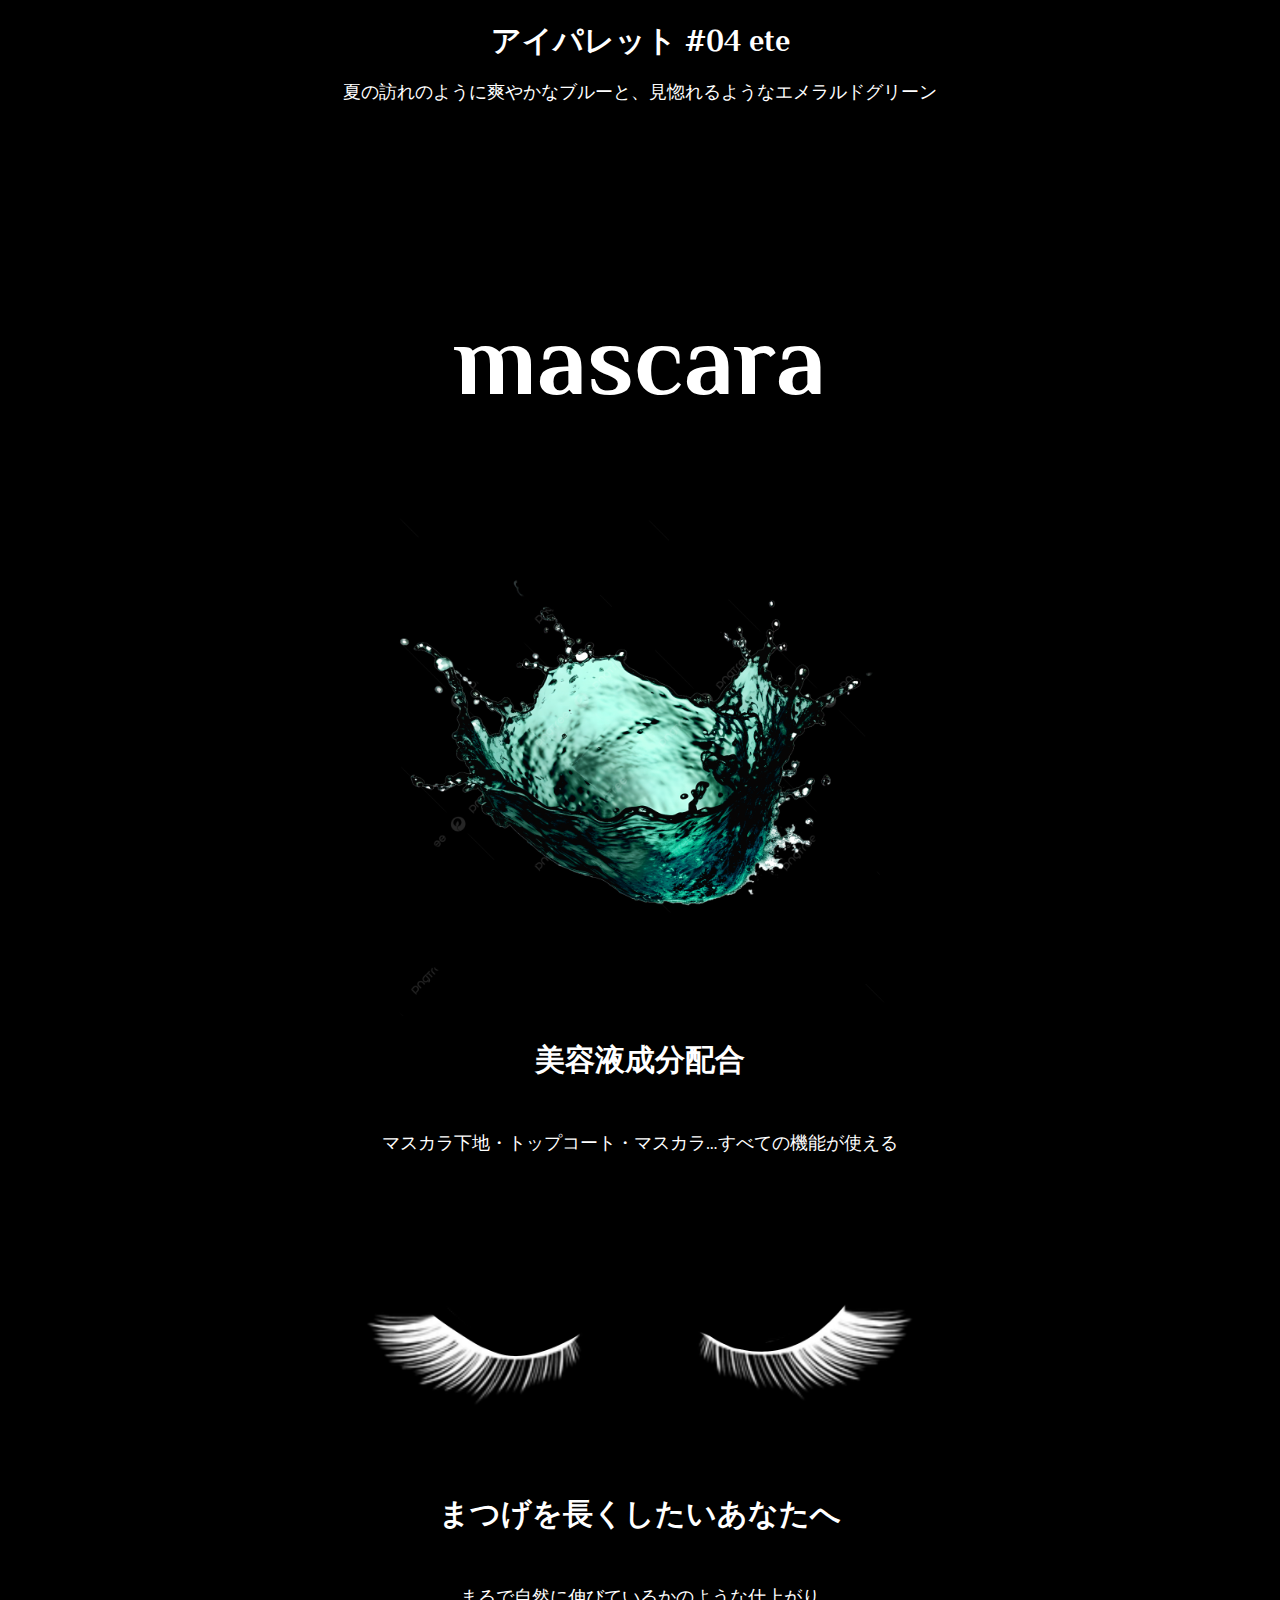
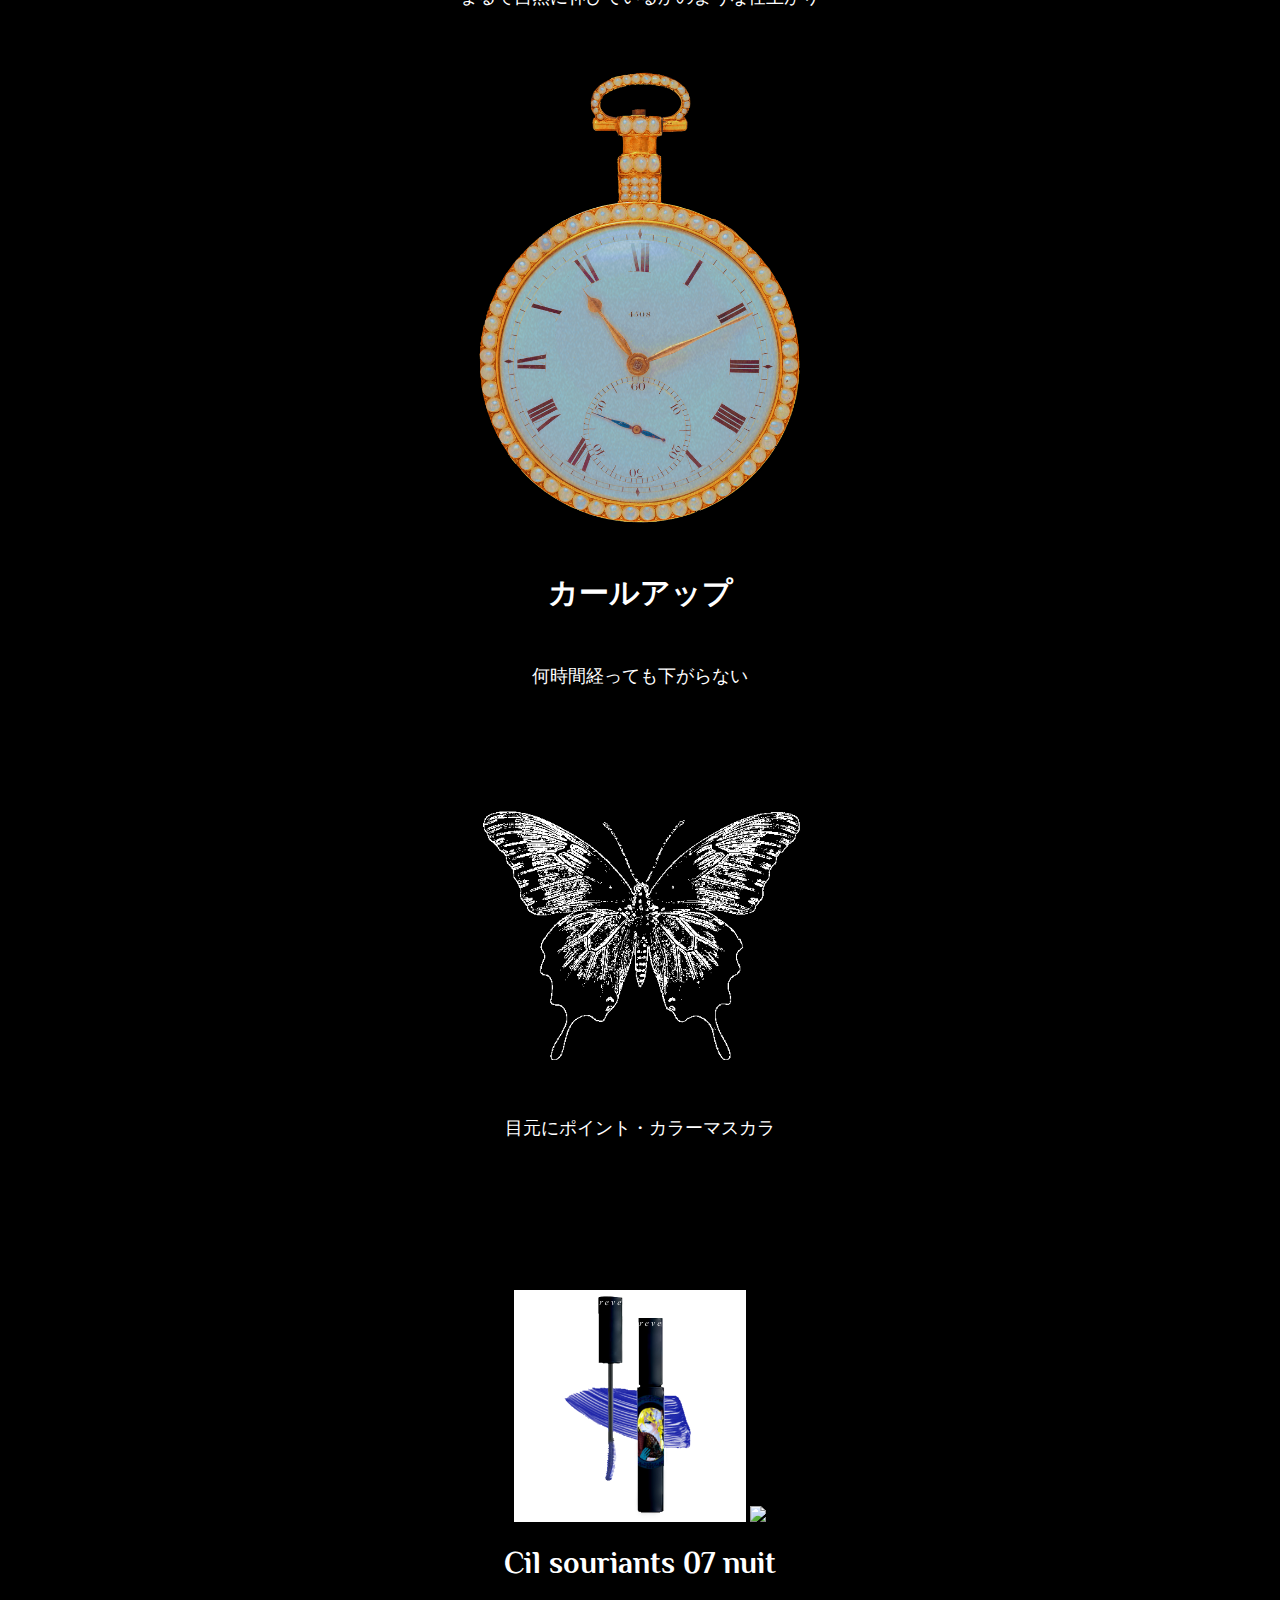
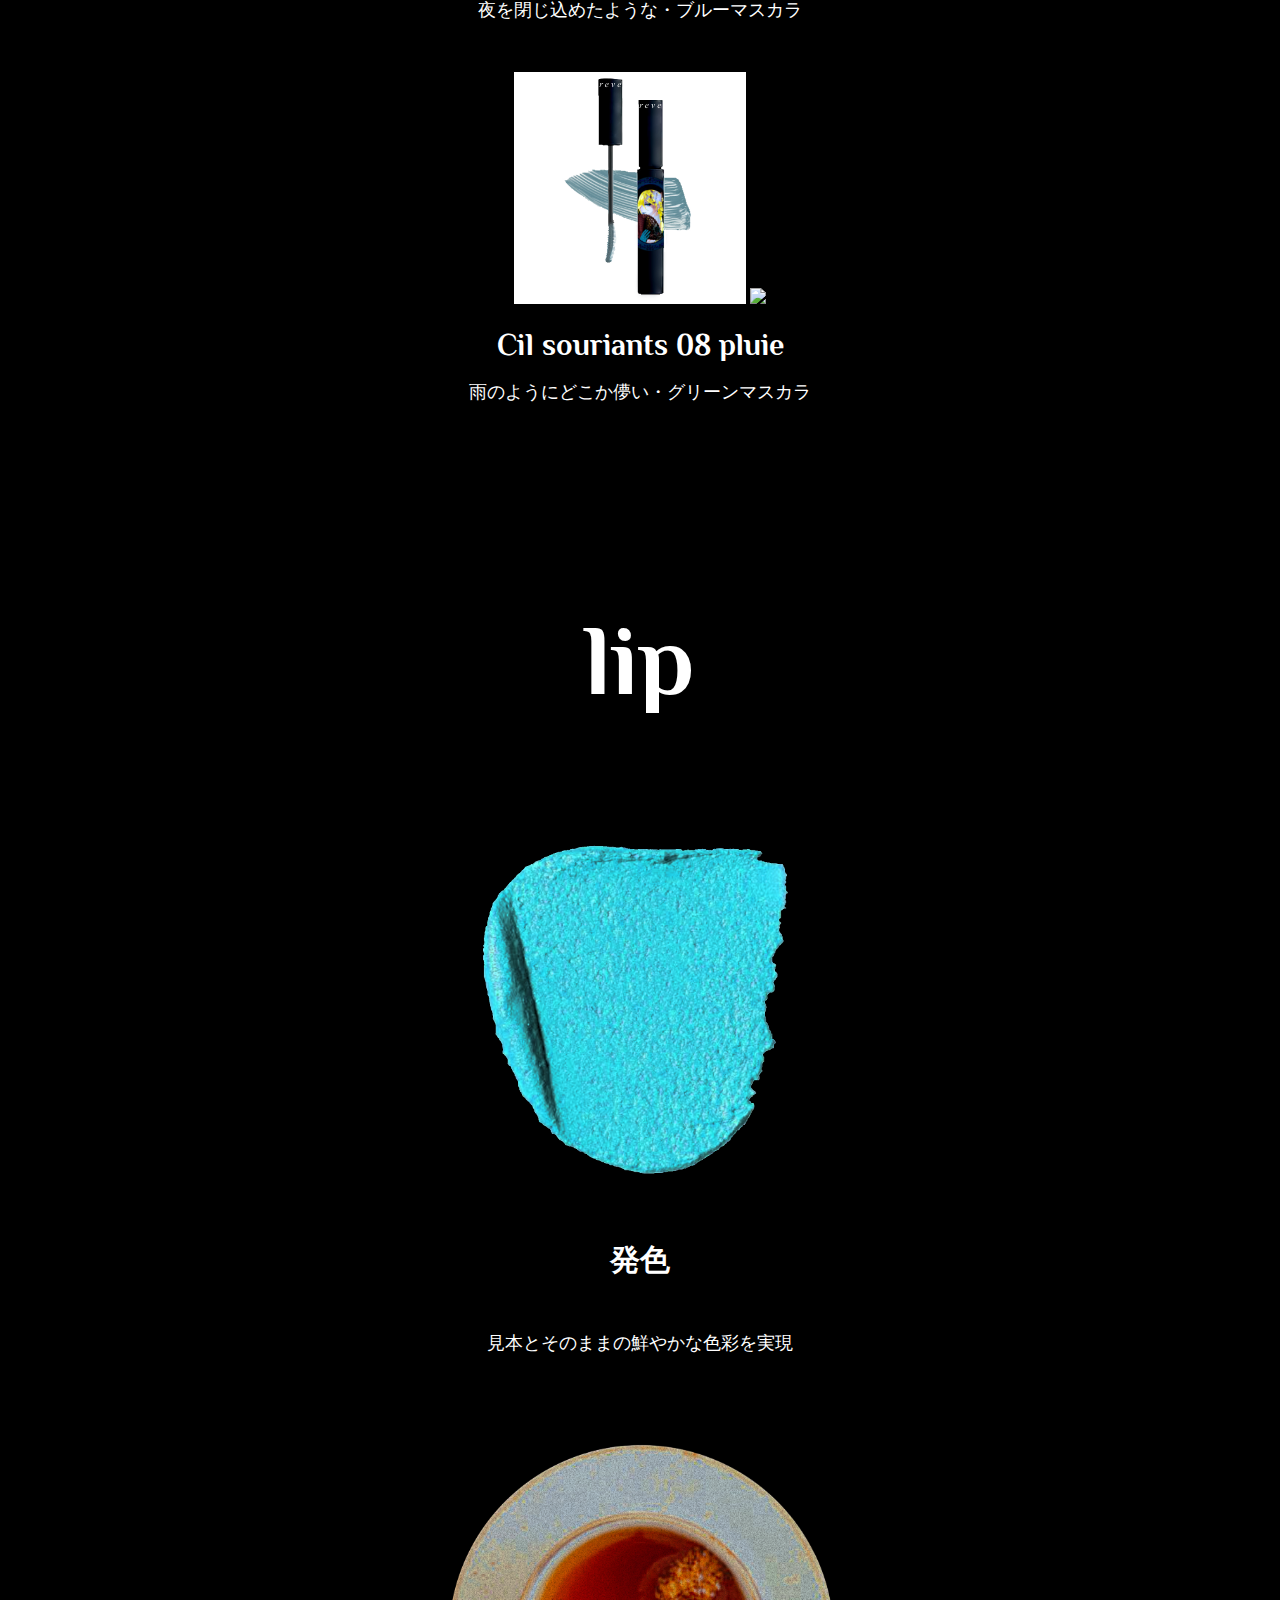
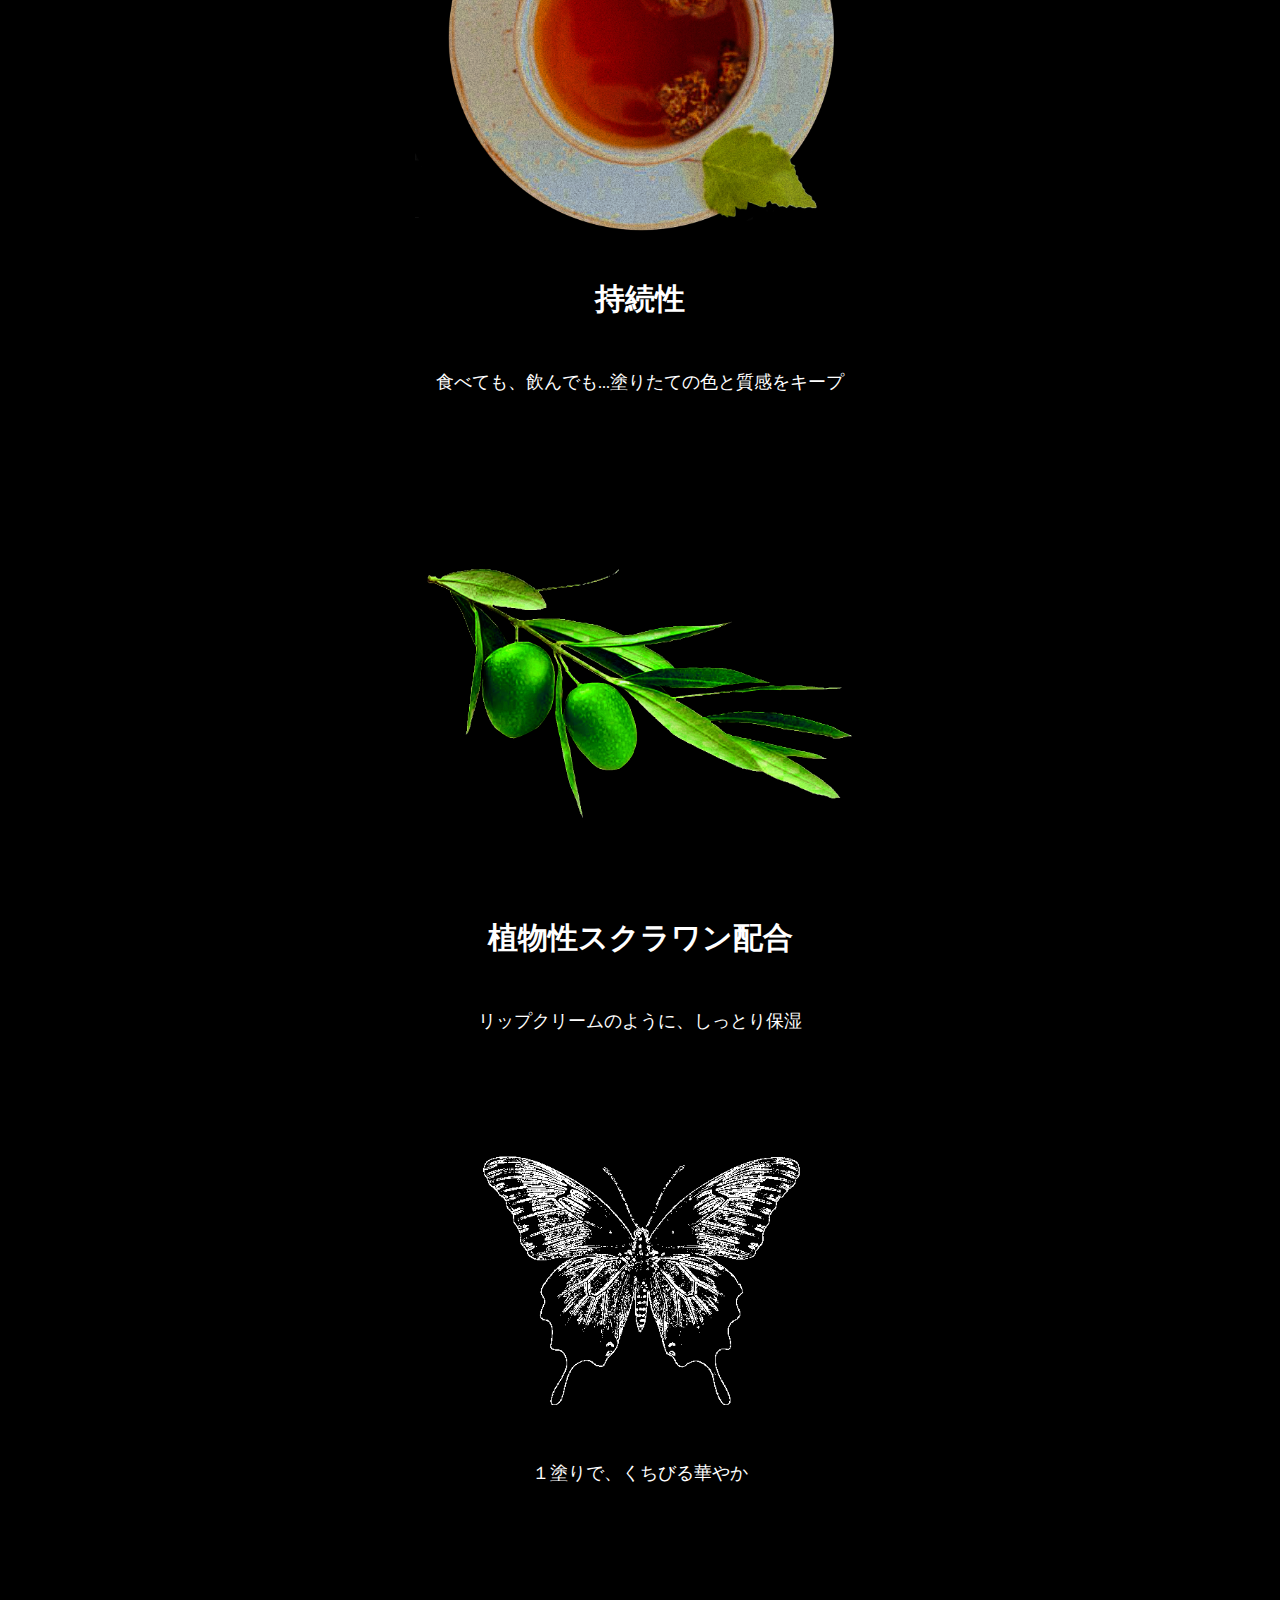
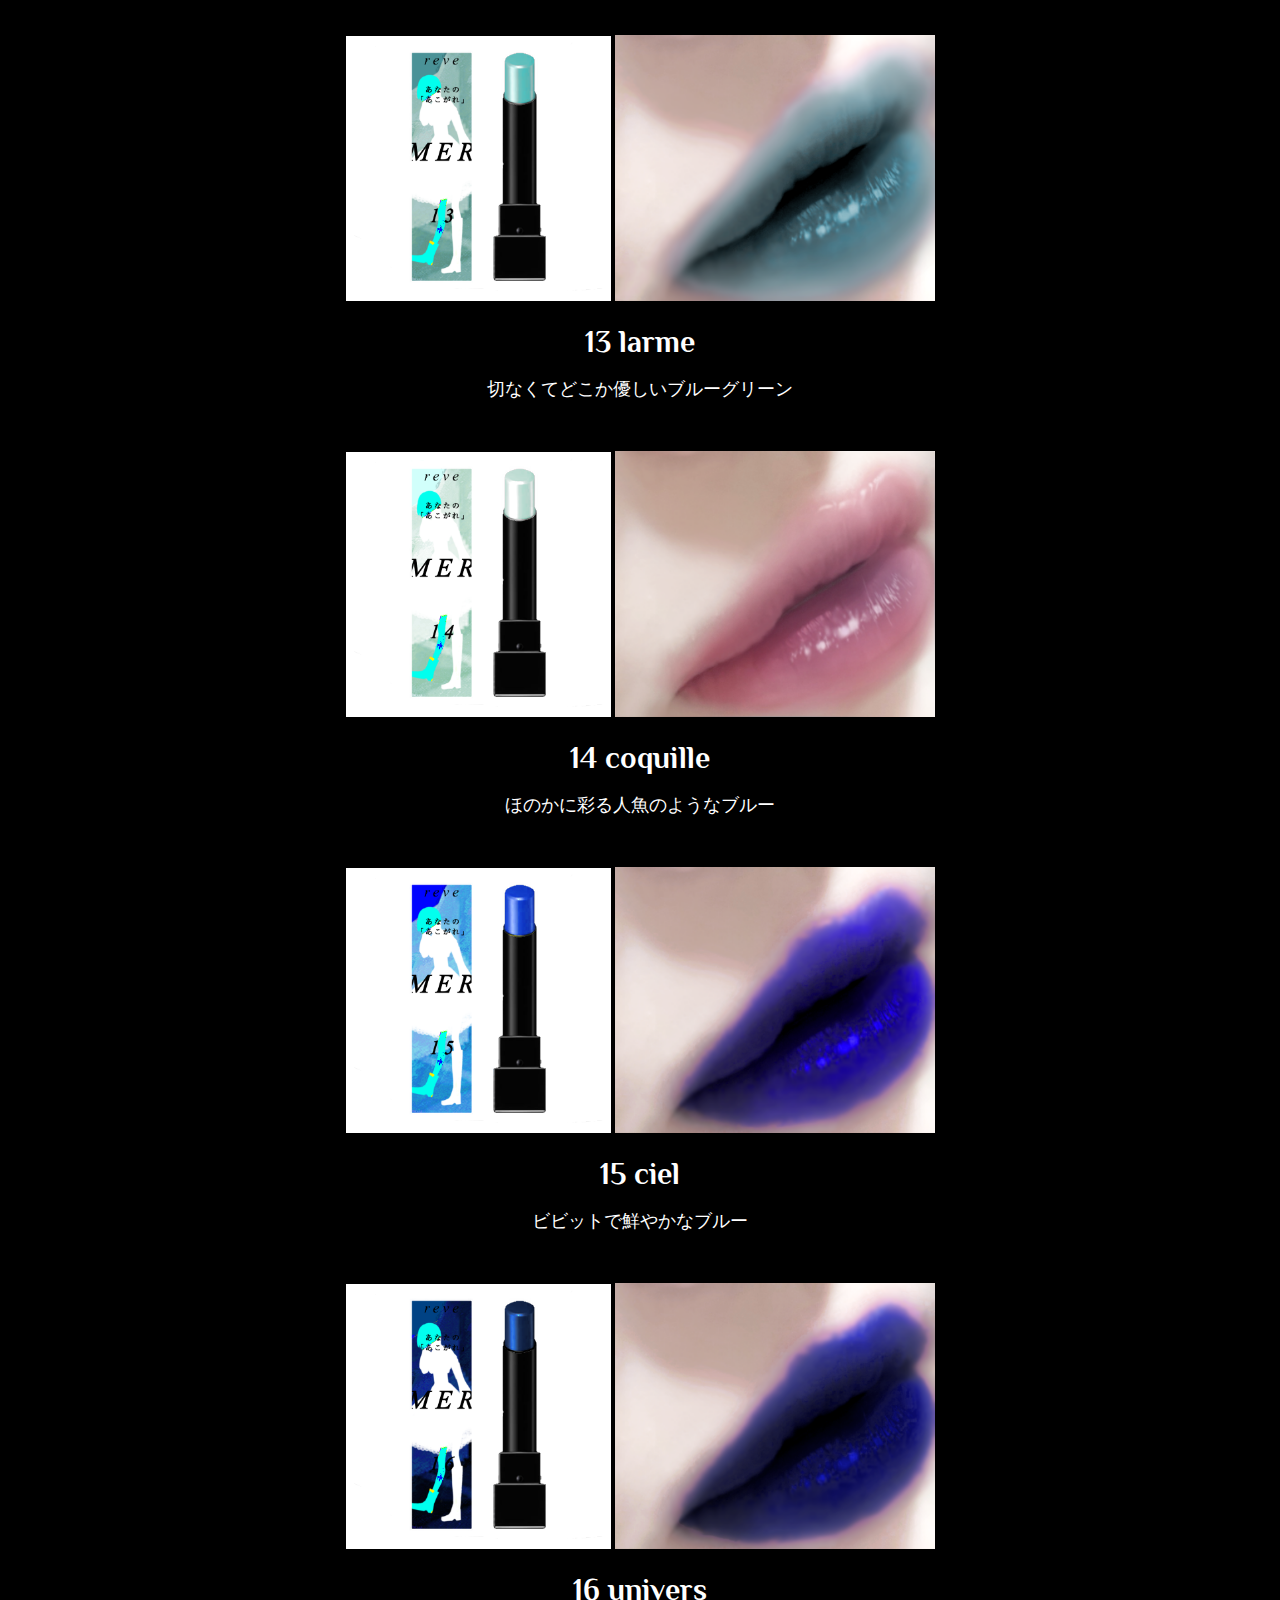
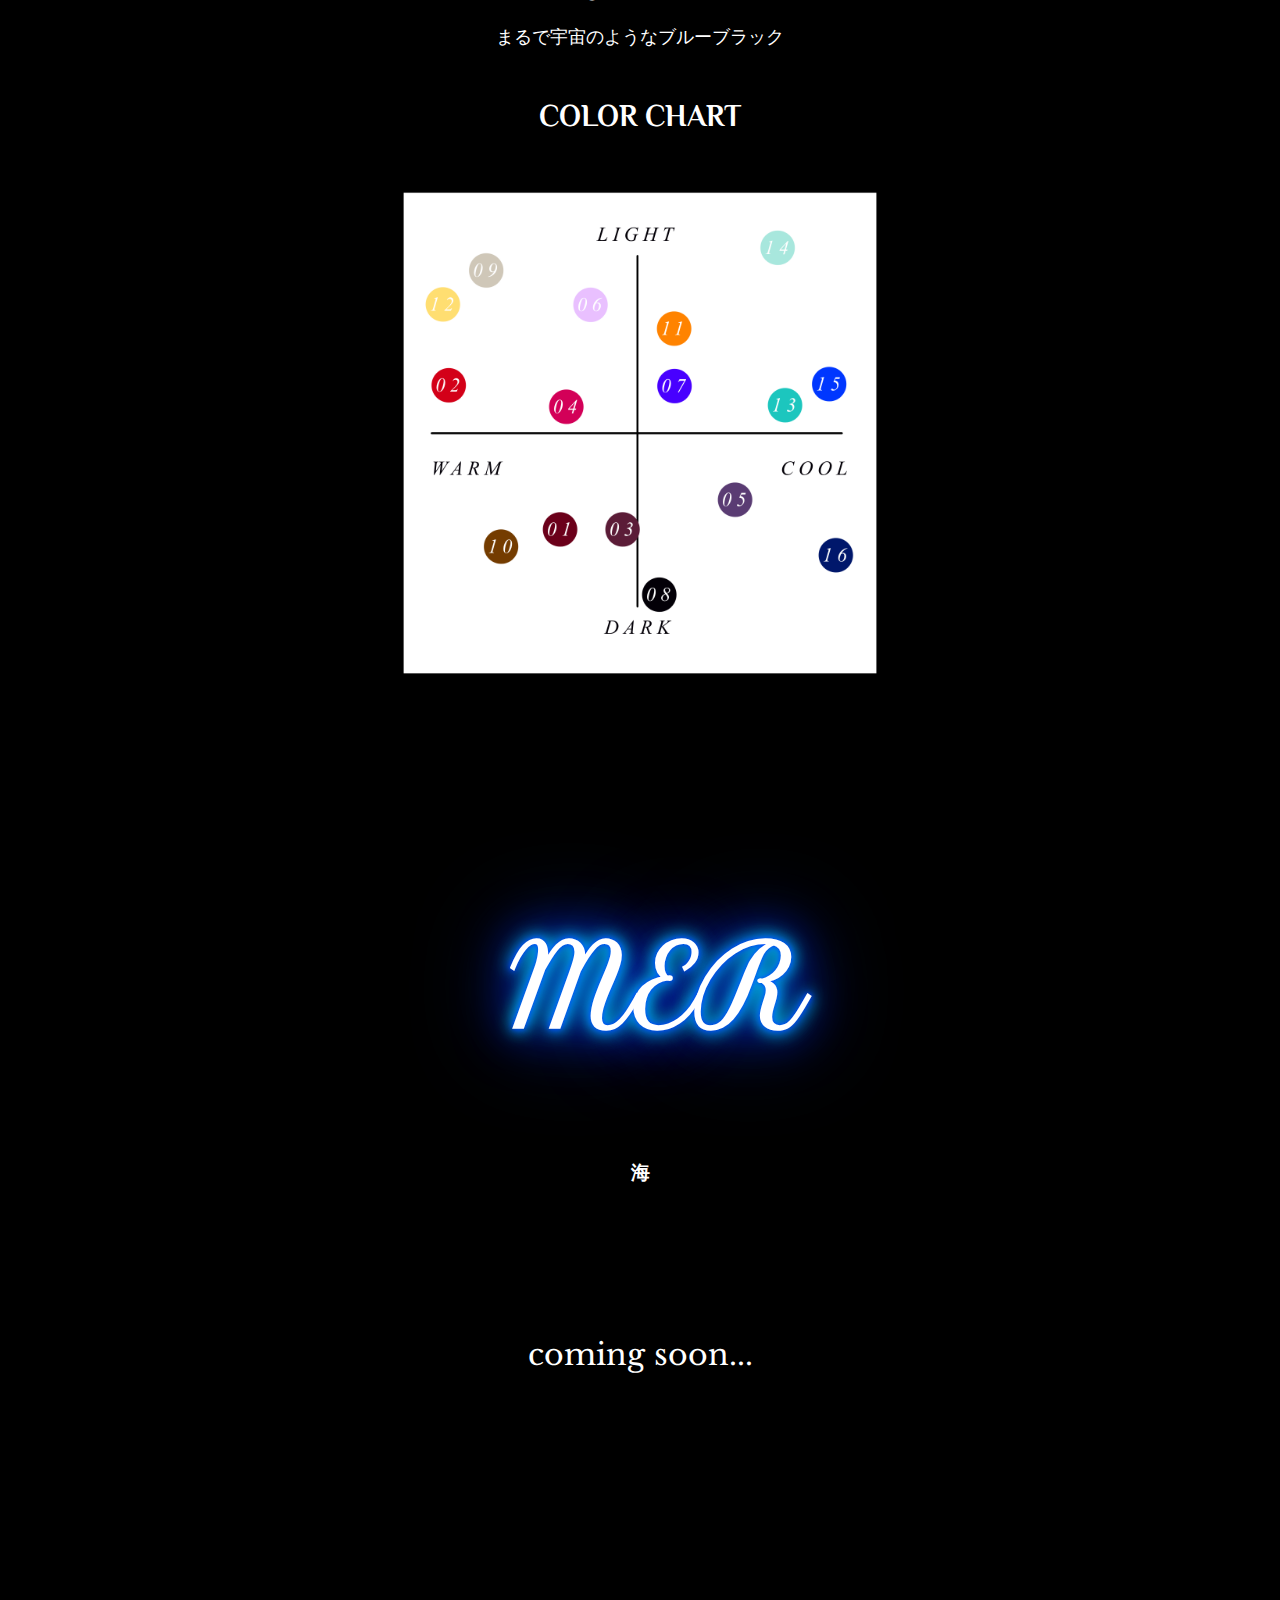
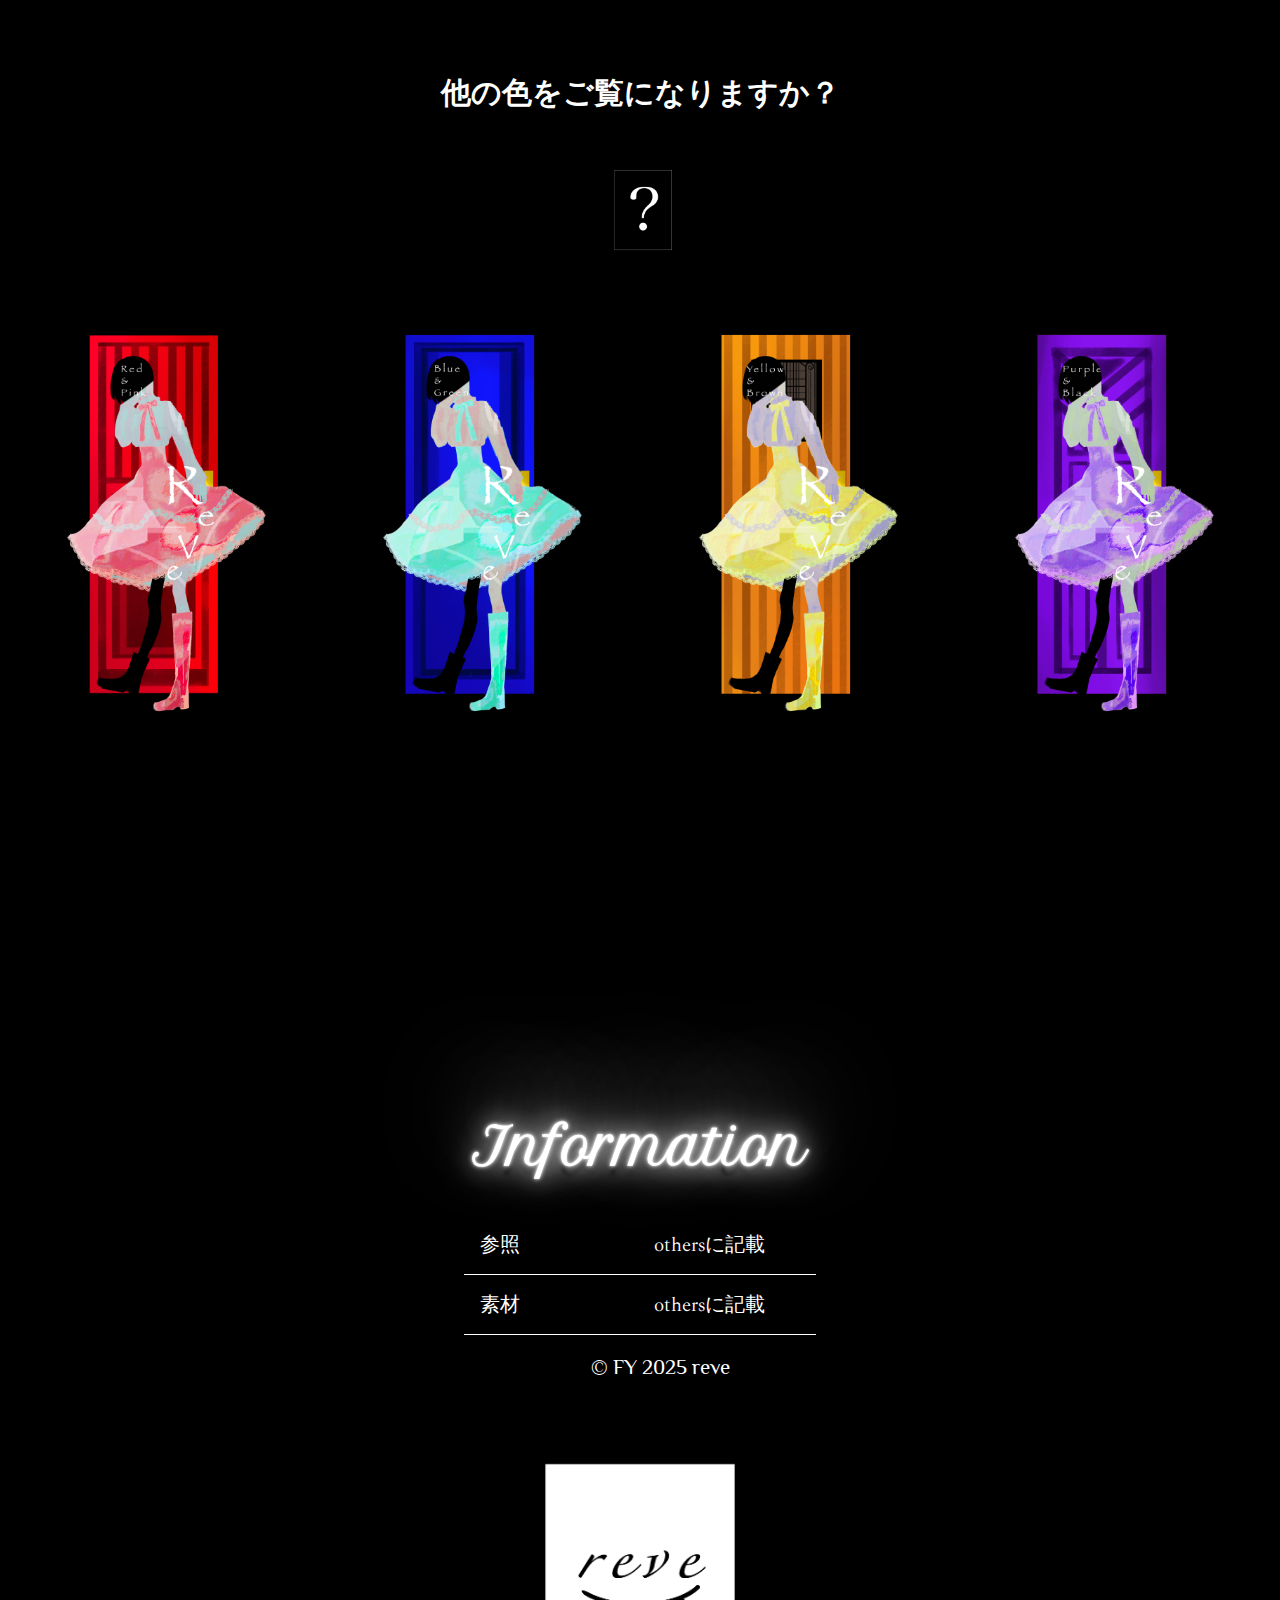
==== commit 6ebfa7c4: "fixed html" ====
--- a/blue.html
+++ b/blue.html
@@ -52,7 +52,7 @@
       <h3>海</h3>
        </section>
        <div class="title"><h3>ミステリアスで深みのあるBlue & Green</h3>
-        <img src="images/Bpicture2.png" width="550px" />
+        <img src="images/Bpicture2.PNG" width="550px" />
       <p>深海のようなブルーと、透き通るようなグリーンが爽やかに色づく</p></div>
       <div class="eyeshadow">
       <h1>eye shadow</h1>
@@ -71,22 +71,22 @@
 </div>
 <div class="mascara">
 <h1>mascara</h1>
-<img src="images/component.PNG" width="500px" />
+<img src="images/component.png" width="500px" />
 <h3>美容液成分配合</h3>
 <p>マスカラ下地・トップコート・マスカラ…すべての機能が使える</p>
-<img src="images/component2.PNG" width="550px" />
+<img src="images/component2.png" width="550px" />
 <h3>まつげを長くしたいあなたへ</h3>
 <p>まるで自然に伸びているかのような仕上がり</p>
 <img src="images/component3.PNG" width="350px" />
 <h3>カールアップ</h3>
 <p>何時間経っても下がらない</p>
-<img src="images/fly.PNG" width="400px" />
+<img src="images/fly.png" width="400px" />
 <div class="before"><p>目元にポイント・カラーマスカラ</p></div>
 <img src="images/07nuit2.png" width="232px" />
-<img src="images/07nuit.PNG" width="400px" />
+<img src="images/07nuit.png" width="400px" />
 <h2>Cil souriants 07 nuit</h2>
 <p>夜を閉じ込めたような・ブルーマスカラ</p>
-<img src="images/08pluie2.PNG" width="232px" />
+<img src="images/08pluie2.png" width="232px" />
 <img src="images/08pluie.png" width="400px" />
 <h2>Cil souriants 08 pluie</h2>
 <p>雨のようにどこか儚い・グリーンマスカラ</p>
@@ -100,7 +100,7 @@
 <img src="images/component4.png" width="450px" />
 <h3>持続性</h3>
 <p>食べても、飲んでも...塗りたての色と質感をキープ</p>
-<img src="images/component5.png" width="450px" />
+<img src="images/component5.PNG" width="450px" />
 <h3>植物性スクラワン配合</h3>
 <p>リップクリームのように、しっとり保湿</p>
 <img src="images/fly.png" width="400px" />
